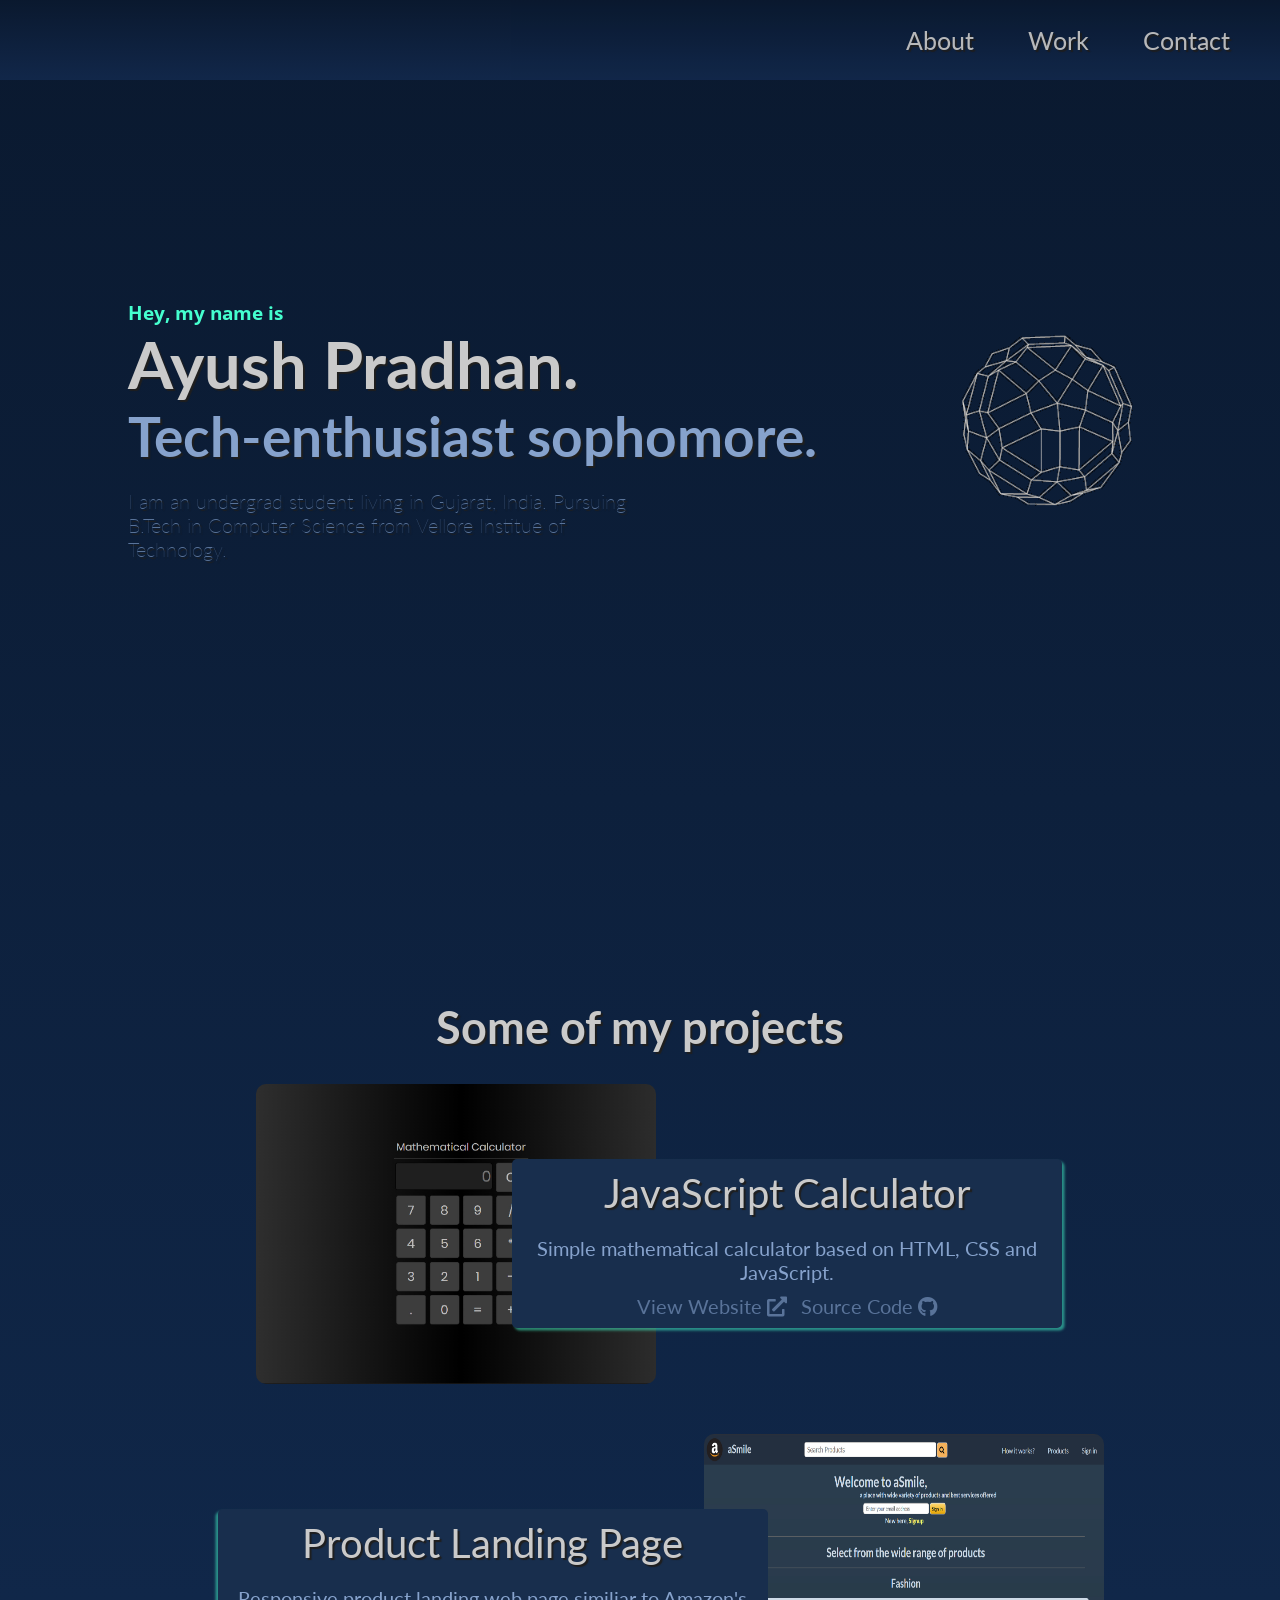
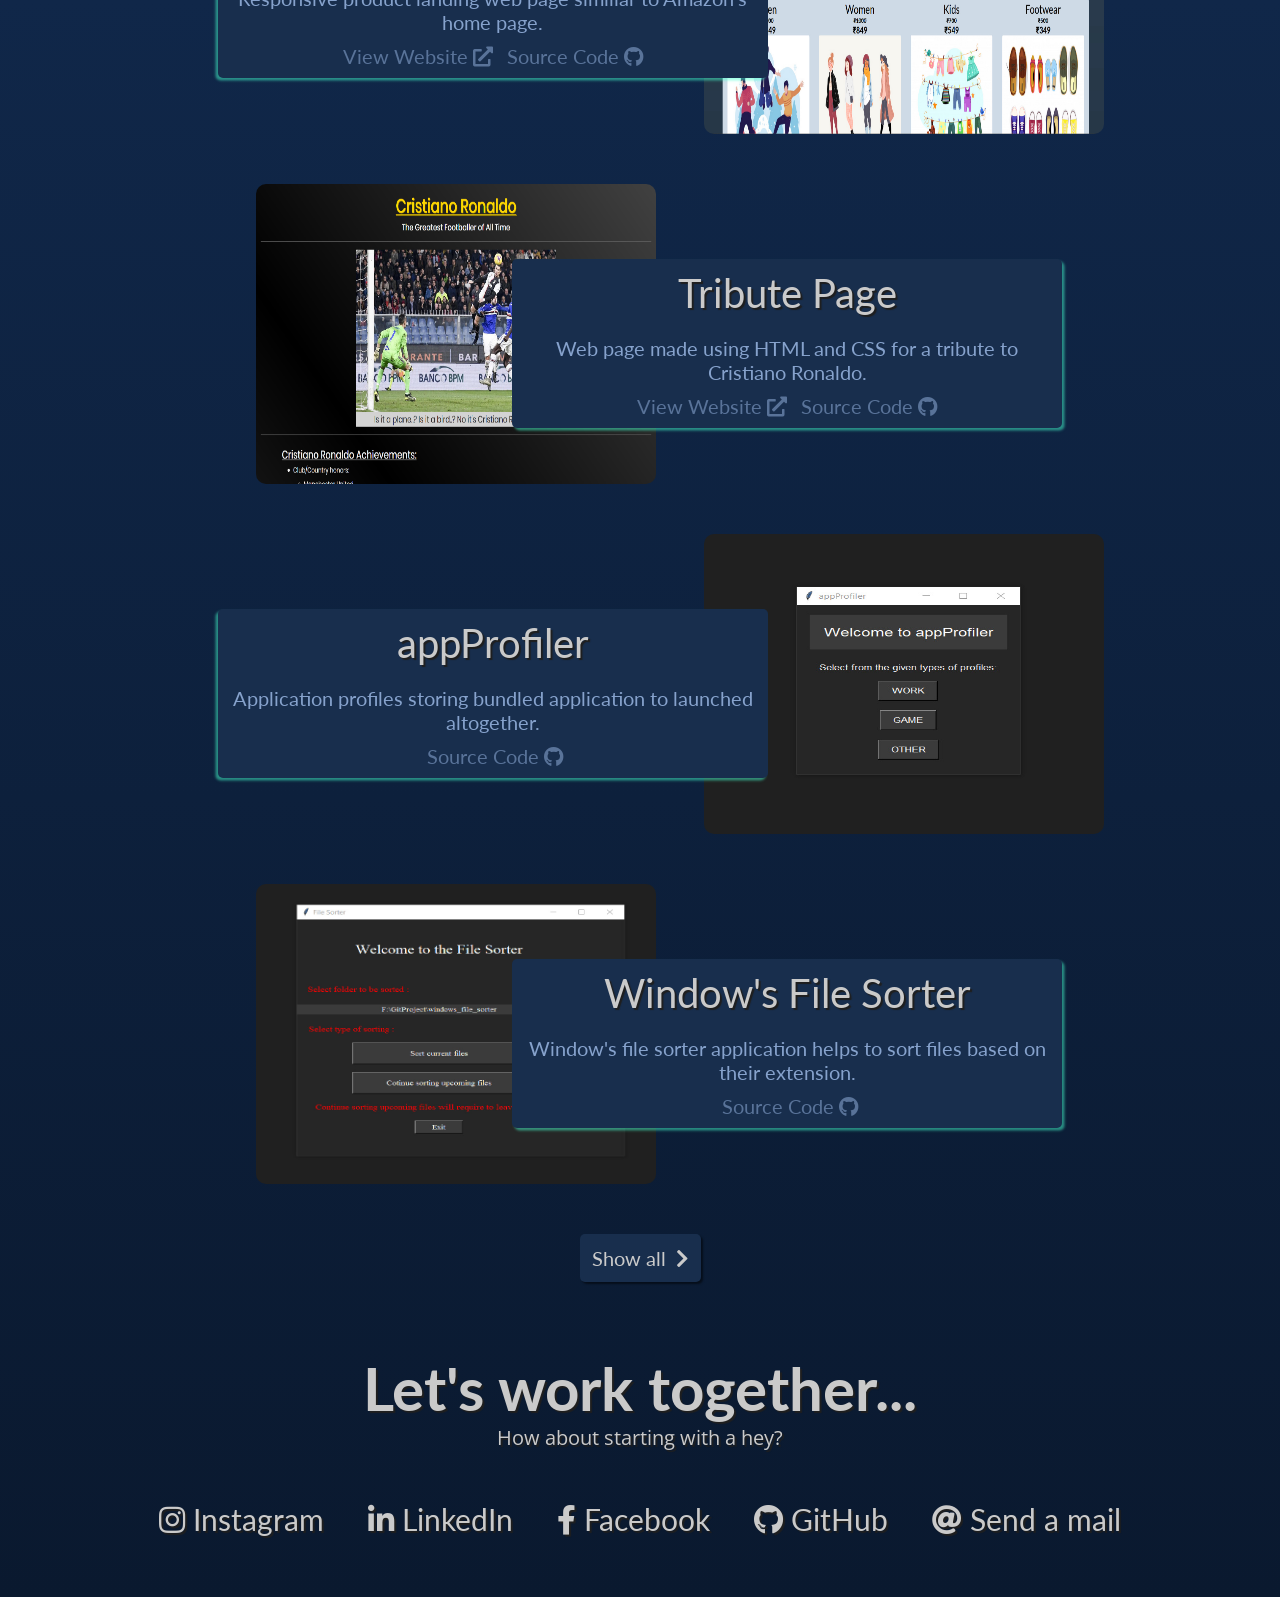
==== index.html @ ecd80c2b "portfolio" ====
<html>
    <head>
        <title>Ayush Pradhan</title>
        <link rel="stylesheet" type="text/css" href="style.css">
        <link rel="stylesheet" href="https://use.fontawesome.com/releases/v5.8.2/css/all.css"/>
        <meta name="viewport" content="width=device-width, maximum-scale=1.0" />
    </head>
    <body>
        <nav id="navbar">
            <ul class="nav-list">
                <li class="navli">
                    <a class="nava" href="#welcome-section">About</a>
                    <a class="nava" href="#projects">Work</a>
                    <a class="nava" href="#contacts">Contact</a>
                </li>
            </ul>
        </nav>

        <sectiom id="welcome-section">
            <div>
                <img src="images/3Dfigure.gif" alt="3D figure" class="gif">
            </div>
            <h3 class="hey">Hey, my name is</h3>
            <h1 class="name">Ayush Pradhan.</h1>
            <h1 class="hobby">Tech-enthusiast sophomore.</h1>
            <p class="work">I am an undergrad student living in Gujarat, India. Pursuing B.Tech in Computer Science from Vellore Institue of Technology.</p>
        </sectiom>

        <section id="projects">
            <h2 class="projectheader">Some of my projects</h2>
            <div>

                <div>
                    <img class="project-image1" id="project-image" src="images/calculator.jpg" alt="JavaScript Calculator"/>
                    <div class="project-desc1" id="project-desc">
                        <p id="project-title">JavaScript Calculator</p>
                        <br>
                        <p id="project-text">Simple mathematical calculator based on HTML, CSS and JavaScript.</p>
                        <a href="Calculator/index.html" id="website" target="_blank">
                            View Website <i class="fas fa-external-link-alt"></i></a>
                        <a href="https://github.com/git-ayush-pradhan/calculator" id="source" target="_blank">
                            Source Code <i class="fab fa-github"></i></a>
                    </div>
                </div>

                <div>
                    <img class="project-image2" id="project-image" src="images/product-landing.jpg" alt="Product Landing Page"/>
                    <div class="project-desc2" id="project-desc">
                        <p id="project-title">Product Landing Page</p>
                        <br>
                        <p id="project-text">Responsive product landing web page similiar to Amazon's home page.</p>
                        <a href="Product-Landing/product.html" id="website" target="_blank">
                            View Website <i class="fas fa-external-link-alt"></i></a>
                        <a href="https://github.com/git-ayush-pradhan/Product-Landing-Web-Page" id="source" target="_blank">
                            Source Code <i class="fab fa-github"></i></a>
                    </div>
                </div>

                <div>
                    <img class="project-image3" id="project-image" src="images/tribute-page.jpg" alt="Tribute Page"/>
                    <div class="project-desc3" id="project-desc">
                        <p id="project-title">Tribute Page</p>
                        <br>
                        <p id="project-text">Web page made using HTML and CSS for a tribute to Cristiano Ronaldo.</p>
                        <a href="Tribute/tribute.html" id="website" target="_blank">
                            View Website <i class="fas fa-external-link-alt"></i></a>
                        <a href="https://github.com/git-ayush-pradhan/Tribute-Web-Page/" id="source" target="_blank">
                            Source Code <i class="fab fa-github"></i></a>
                    </div>
                </div>

                <div>
                    <img class="project-image4" id="project-image" src="images/appProfiler.jpg" alt="Application Profile Launcher"/>
                    <div class="project-desc4" id="project-desc">
                        <p id="project-title">appProfiler</p>
                        <br>
                        <p id="project-text">Application profiles storing bundled application to launched altogether.</p> 
                        <a href="https://github.com/git-ayush-pradhan/appProfiler" id="source" target="_blank">
                            Source Code <i class="fab fa-github"></i></a>
                    </div>
                </div>

                <div>
                    <img class="project-image5" id="project-image" src="images/fileSorter.jpg" alt="Windows File Sorter"/>
                    <div class="project-desc5" id="project-desc">
                        <p id="project-title">Window's File Sorter</p>
                        <br>
                        <p id="project-text">Window's file sorter application helps to sort files based on their extension.</p>
                        <a href="https://github.com/git-ayush-pradhan/windows_file_sorter" id="source" target="_blank">
                            Source Code <i class="fab fa-github"></i></a>
                    </div>
                </div>

            </div>

            <a
            href="https://github.com/git-ayush-pradhan/"
            id="show-all"
            class="btn btn-show-all"
            target="_blank">Show all<i class="fas fa-chevron-right"></i></a>
        
        </section>

        <section id="contacts">
            <div class="contact-section-header">
                <h2>Let's work together...</h2>
                <p class="paracontact">How about starting with a hey?</p>
            </div>
            <div class="contact-links">
                <a
                    id="profile-link"
                    href="https://www.instagram.com/_ayush.pradhan_/"
                    target="_blank"
                    class="contact-details">
                    <i class="fab fa-instagram"></i> Instagram</a>

                <a
                    href="https://www.linkedin.com/in/ayush-pradhan-a8bb46195/"
                    target="_blank"
                    class="contact-details">
                    <i class="fab fa-linkedin-in"></i> LinkedIn</a>

                 <a
                    id="profile-link"
                    href="https://www.facebook.com/people/Ayush-Pradhan/100005376224607"
                    target="_blank"
                    class="contact-details">
                    <i class="fab fa-facebook-f"></i> Facebook</a>

                <a
                    id="profile-link"
                    href="https://github.com/git-ayush-pradhan"
                    target="_blank"
                    class="contact-details">
                    <i class="fab fa-github"></i> GitHub</a>

                <a href="mailto:ap.ayush.pradhn@gmail.com" class="contact-details"><i class="fas fa-at"></i> Send a mail</a>
              </div>
        </section>
    </body>
</html>
---- style.css ----
@import url('https://fonts.googleapis.com/css2?family=Lato&display=swap');
@import url('https://fonts.googleapis.com/css2?family=Open+Sans:wght@300&display=swap');
* {
    padding: 0;
    margin: 0;
    font-family: 'Lato', sans-serif;
    scroll-behavior: smooth;
}

body{
    background: linear-gradient(0deg, #0A192F, rgb(16, 39, 73), #0A192F);
}

#navbar{ 
    width: 100%;
    height: 80px;
    position: fixed;
    background: linear-gradient(0deg,rgb(18, 41, 77),#0A192F);
    opacity: 0.9;
    z-index: 2;
}

.navli{
    float: right;
    padding-top: 25px;
    list-style-type: none;
}

.nava{
    text-decoration: none;
    padding-right: 50px;
    font-size: 25px;
    color: rgb(202, 202, 202);
    text-shadow: 1.5px 1.5px 1px #1f1f1f;
}

.nava:hover{
    color: #45FFCF;
}

@media all and (max-width: 850px){
    body{
        width: 850px;
    }

    .navli{
        float: none;
        text-align: center;
    }

    .nava{
        font-size: 30px;
        padding-left: 20px;
        padding-right: 20px;
    }
}

#welcome-section{
    display: flex;
    flex-direction: column;
    width: 100%;
    height: 100vh;
    text-align: left;
}

.gif{
    position: relative;
    height: 300;
    width: 300;
    top: 90%;
    left: 70%;
    z-index: 0;
}

.hey{
    color:#45FFCF;
    font-family: 'Open Sans', sans-serif;
    margin-left: 10%;
    z-index: 1;
}

.name{
    font-size: 65px;
    margin-left: 10%;
    color: rgb(202, 202, 202);
    text-shadow: 2px 2px 1px #1f1f1f;
    z-index: 1;
}

.hobby{
    font-size: 55px;
    margin-left: 10%;
    margin-bottom: 20px;
    color: rgb(134, 162, 204);
    text-shadow: 2px 2px 1px #1f1f1f;
    z-index: 1;
}

.work{
    font-weight: 100;
    color: rgb(89, 115, 153);
    margin-left: 10%;
    margin-right: 50%;
    font-size: 20px;
    text-shadow: 1.5px 1.5px 1px #1f1f1f;
    z-index: 1;
}

#welcome-section:hover{
    cursor: default;
}

@media all and (max-width:850px){
    #welcome-section{
        text-align: center;
        height: 90vh;
    }

    .hey{
        font-size: 30px;
        margin-top: -17%;
        margin-left: 0;
        z-index: 1;
    }

    .name{
        font-size: 70px;
        margin-left: 0;
        z-index: 1;
    }

    .hobby{
        font-size: 60px;
        margin-left: 0;
        z-index: 1;
    }

    .work{
        font-size: 32px;
        margin-left: 10%;
        margin-right: 10%;
        z-index: 1;
    }

    .gif{
        top: 68%;
        left: 0%;
        opacity: 0.5;
        z-index: 0;
    }
}

#projects{
    display: flex;
    flex-direction: column;
    width: 100%;
}

.projectheader{
    text-align: center;
    font-size: 45px;
    color:rgb(202, 202, 202);
    padding: 100px 0 5px 0;
    margin: auto;
    margin-bottom: 25px;
    text-shadow: 2px 2px 1px #1f1f1f;
}

#project-image{
    width:400px;
    height:300px;
    border-radius: 10px;
}

#project-image:hover{
    z-index: 1;
    box-shadow: 0px 0px 5px 5px rgba(69, 255, 208, 0.5);
}

#project-desc{
    text-align: center;
    border-radius: 5px;
    padding: 10px;
    background-color: rgb(24, 46, 77);
    color: rgb(202, 202, 202);
}

#project-title{
    font-size: 40px;
    text-shadow: 2px 2px 1px #1f1f1f;
    color: rgb(202, 202, 202);
}

#project-text{
    font-size: 20px;
    padding-bottom: 10px;
    color: rgb(134, 162, 204);
}

#website{
    text-decoration: none;
    color: rgb(89, 115, 153);
    font-size: 20px;
    padding-right: 5px;
}

#website:hover{
    color:#45FFCF;
}

#source{
    text-decoration: none;
    color: rgb(89, 115, 153);
    font-size: 20px;
    padding-left: 5px;
}

#source:hover{
    color:#45FFCF;
}

.project-image1{
    position: absolute;
    margin-left: 20%;
    margin-right: 55%;
}

.project-desc1{
    position: absolute;
    margin-left: 40%;
    margin-right: 17%;
    margin-top: 75px;
    box-shadow: 2.5px 2.5px 2.5px rgba(69, 255, 208, 0.5);
}

.project-image2{
    position: absolute;
    margin-left: 55%;
    margin-right: 20%;
    margin-top: 350px;
}

.project-desc2{
    position: absolute;
    margin-top: 425px;
    margin-left: 17%;
    margin-right: 40%;
    box-shadow: -2.5px 2.5px 2.5px rgba(69, 255, 208, 0.5);
}

.project-image3{
    position: absolute;
    margin-left: 20%;
    margin-right: 55%;
    margin-top: 700px;
}

.project-desc3{
    position: absolute;
    margin-left: 40%;
    margin-right: 17%;
    margin-top: 775px;
    box-shadow: 2.5px 2.5px 2.5px rgba(69, 255, 208, 0.5);
}

.project-image4{
    position: absolute;
    margin-left: 55%;
    margin-right: 20%;
    margin-top: 1050px;
}

.project-desc4{
    position: absolute;
    margin-top: 1125px;
    margin-left: 17%;
    margin-right: 40%;
    box-shadow: -2.5px 2.5px 2.5px rgba(69, 255, 208, 0.5);
}

.project-image5{
    position: absolute;
    margin-left: 20%;
    margin-right: 55%;
    margin-top: 1400px;
}

.project-desc5{
    position: absolute;
    margin-left: 40%;
    margin-right: 17%;
    margin-top: 1475px;
    box-shadow: 2.5px 2.5px 2.5px rgba(69, 255, 208, 0.5);
}

#show-all{
    color:rgb(202, 202, 202);
    font-size: 20px;
    text-decoration: none;
    padding: 12px;
    margin: auto;
    margin-top: 1750px;
    margin-bottom: 40px;
    box-shadow: 2px 2px 2px rgba(0, 0, 0, 0.5);
    border-radius: 5px;
    background-color: rgb(24, 46, 77);
    transition: background 0.3s ease-out;
}

#show-all:hover{
    color: #45FFCF;
    box-shadow: 2px 2px 2px rgba(69, 255, 208, 0.5);
}

#show-all:hover > i {
    transform: translateX(2px);
}
  
#show-all > i {
    margin-left: 10px;
    transform: translateX(0);
    transition: transform 0.3s ease-out;
}

@media all and (max-width:850px){
    .projectheader{
        font-size: 50px;
    }

    #project-text{
        font-size: 27px;
    }

    #website{
        font-size: 27px;
    }

    #source{
        font-size: 27px;
    }

    .project-tile{
        width:375px;
        height:275px;
        padding: 15px 15px;
    }

    #project-image{
        width: 400px;
        height: 300px;
        border-radius: 5px;
    }

    #project-desc{
        width: 450px;
    }

    .project-image1{
        margin-left: 20px;
    }

    .project-desc1{
        margin-left: 350px;
        margin-top: 50px;
    }

    .project-image2{
        margin-left: 420px;
    }

    .project-desc2{
        margin-left: 20px;
        margin-top: 400px;
    }

    .project-image3{
        margin-left: 20px;
    }

    .project-desc3{
        margin-left: 350px;
        margin-top: 750px;
    }

    .project-image4{
        margin-left: 420px;
    }

    .project-desc4{
        margin-left: 20px;
        margin-top: 1100px;
    }

    .project-image5{
        margin-left: 20px;
    }

    .project-desc5{
        margin-left: 350px;
        margin-top: 1450px;
    }

    #show-all{
        margin-top: 1750px;
    }
}

#contacts{
    display: flex;
    flex-direction: column;
    align-items: center;
    width: 100%;
    color:rgb(202, 202, 202);
}

.contact-section-header{
    padding: 30px;
    text-align: center;
    font-size: 40px;
    text-shadow: 2px 2px 1px #1f1f1f;
}

.paracontact{
    font-size: 20px;
    font-family: 'Open Sans', sans-serif;
    text-shadow: 1.5px 1.5px 1px #1f1f1f;
}

.contact-section-header:hover{
    cursor: default;
}

.contact-links{
    display:block;
    text-align: center;
    margin-bottom: 40px;
}

.contact-details{
    display:inline-block;
    padding: 20px;
    font-size: 30px;
    text-decoration: none;
    color:rgb(202, 202, 202);
    text-shadow: 2px 2px 1px #1f1f1f;
    transition: transform 0.3s ease-out;
}

.contact-details:hover {
    transform: translateY(8px);
    color: #45FFCF;
    text-shadow: 1px 1px 1px rgb(44, 160, 131);
}

@media all and (max-width:850px){
    .paracontact{
        font-size: 25px;
    }
}
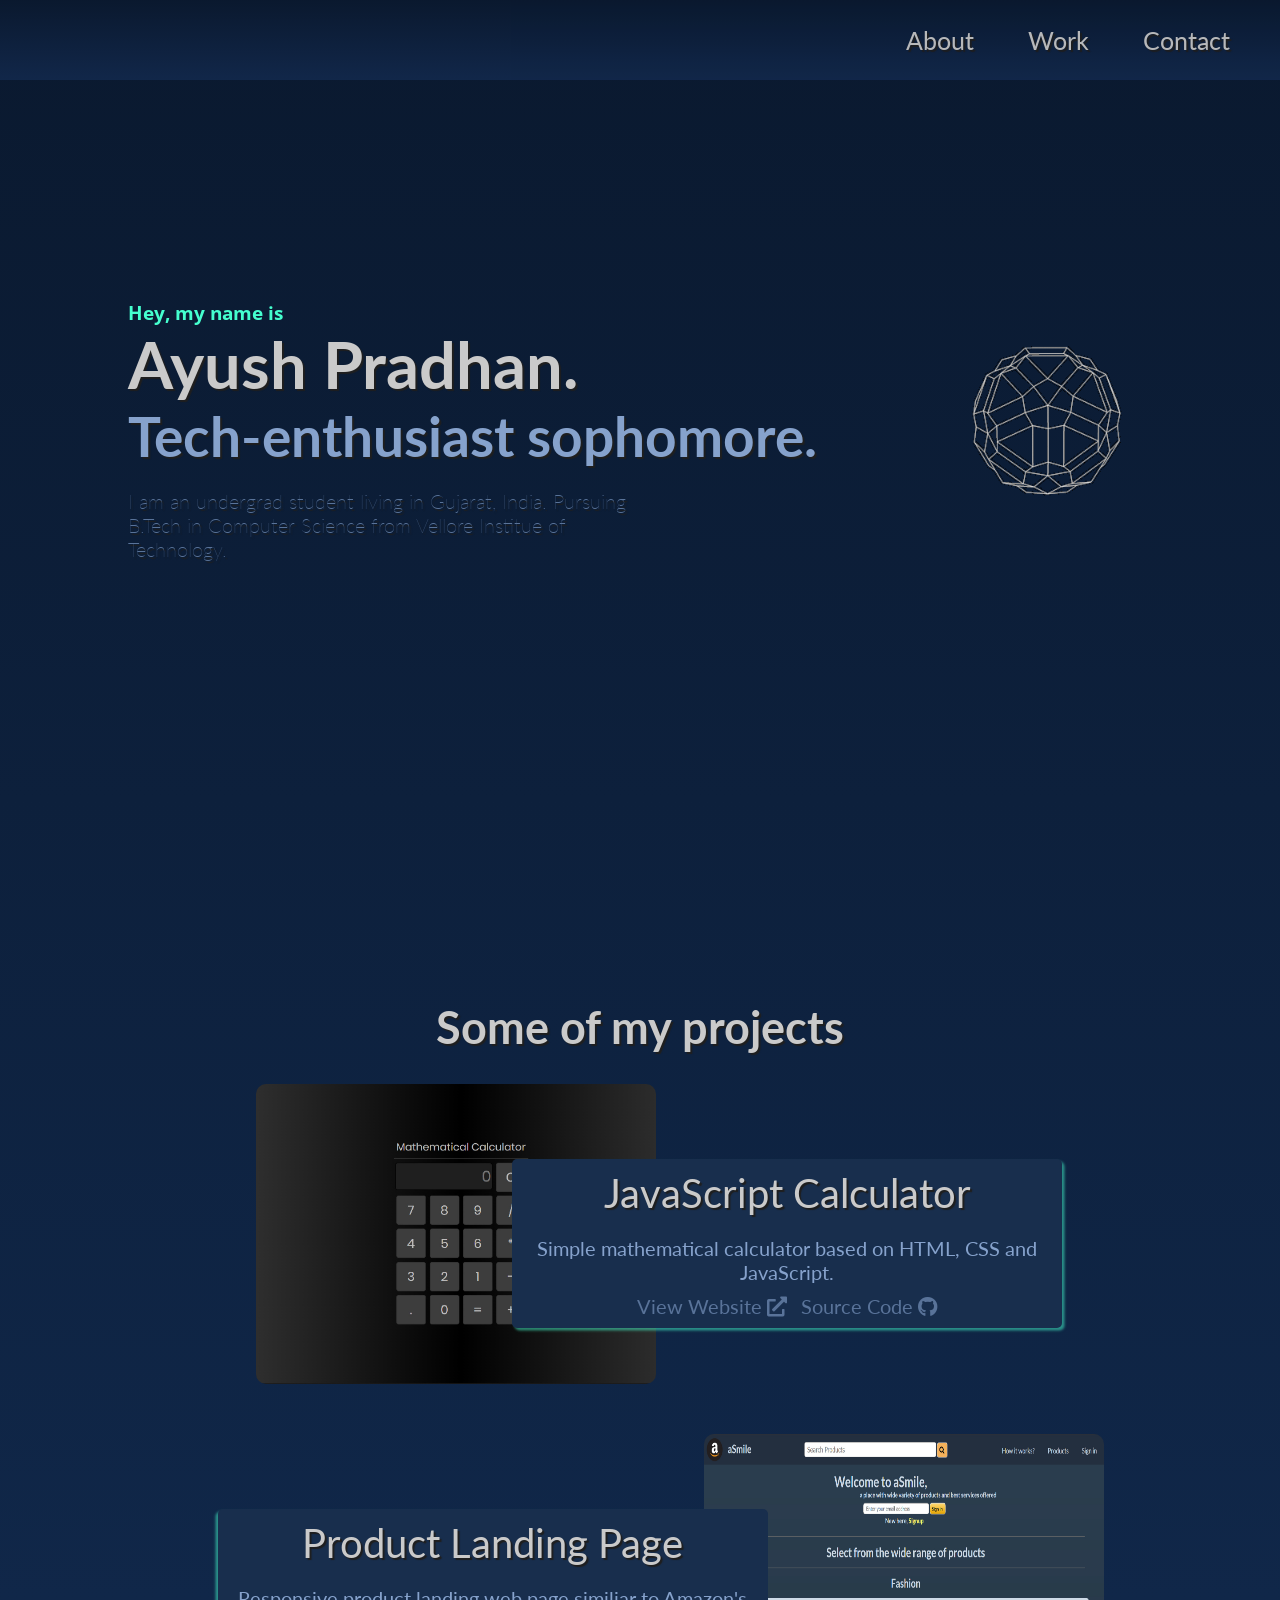
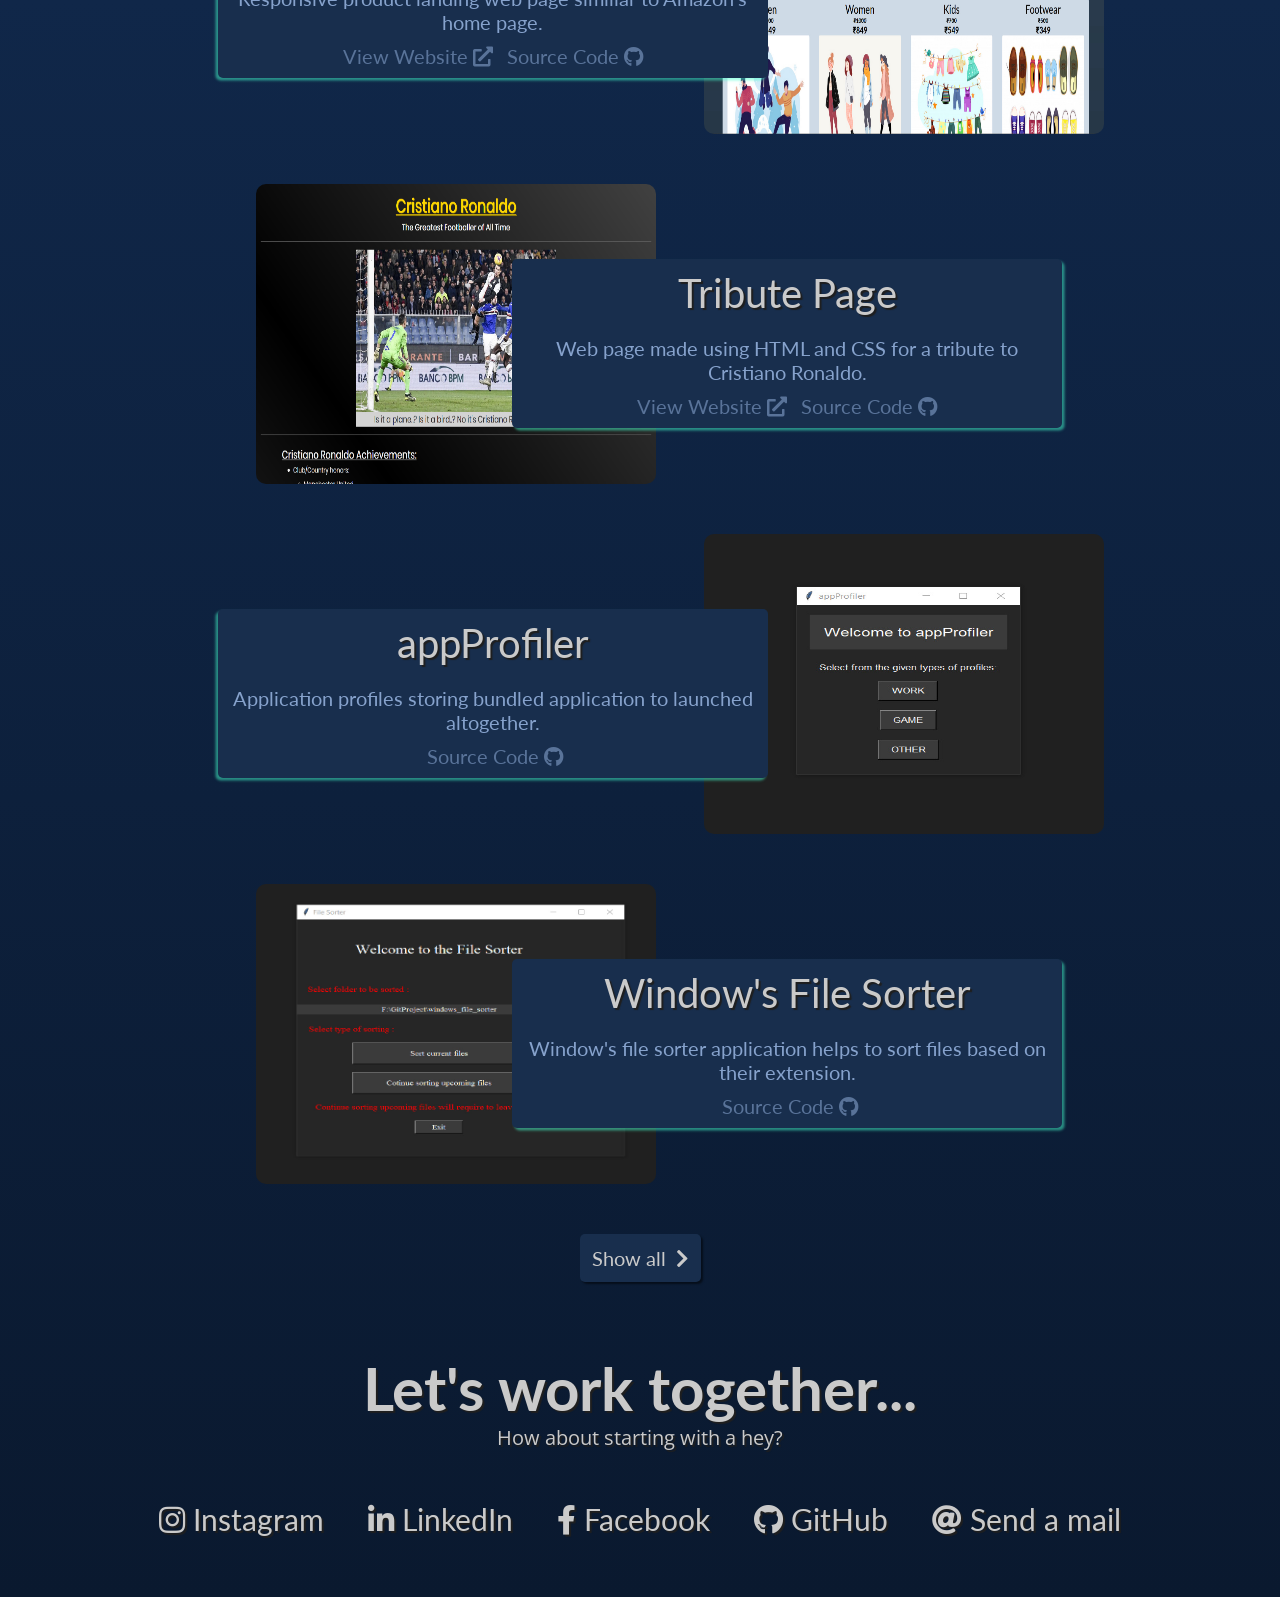
==== commit 4e5cd223: "portfolio" ====
--- a/index.html
+++ b/index.html
@@ -1,6 +1,7 @@
 <html>
     <head>
         <title>Ayush Pradhan</title>
+        <link rel="shortcut icon" href="images/logo.ico" />
         <link rel="stylesheet" type="text/css" href="style.css">
         <link rel="stylesheet" href="https://use.fontawesome.com/releases/v5.8.2/css/all.css"/>
         <meta name="viewport" content="width=device-width, maximum-scale=1.0" />
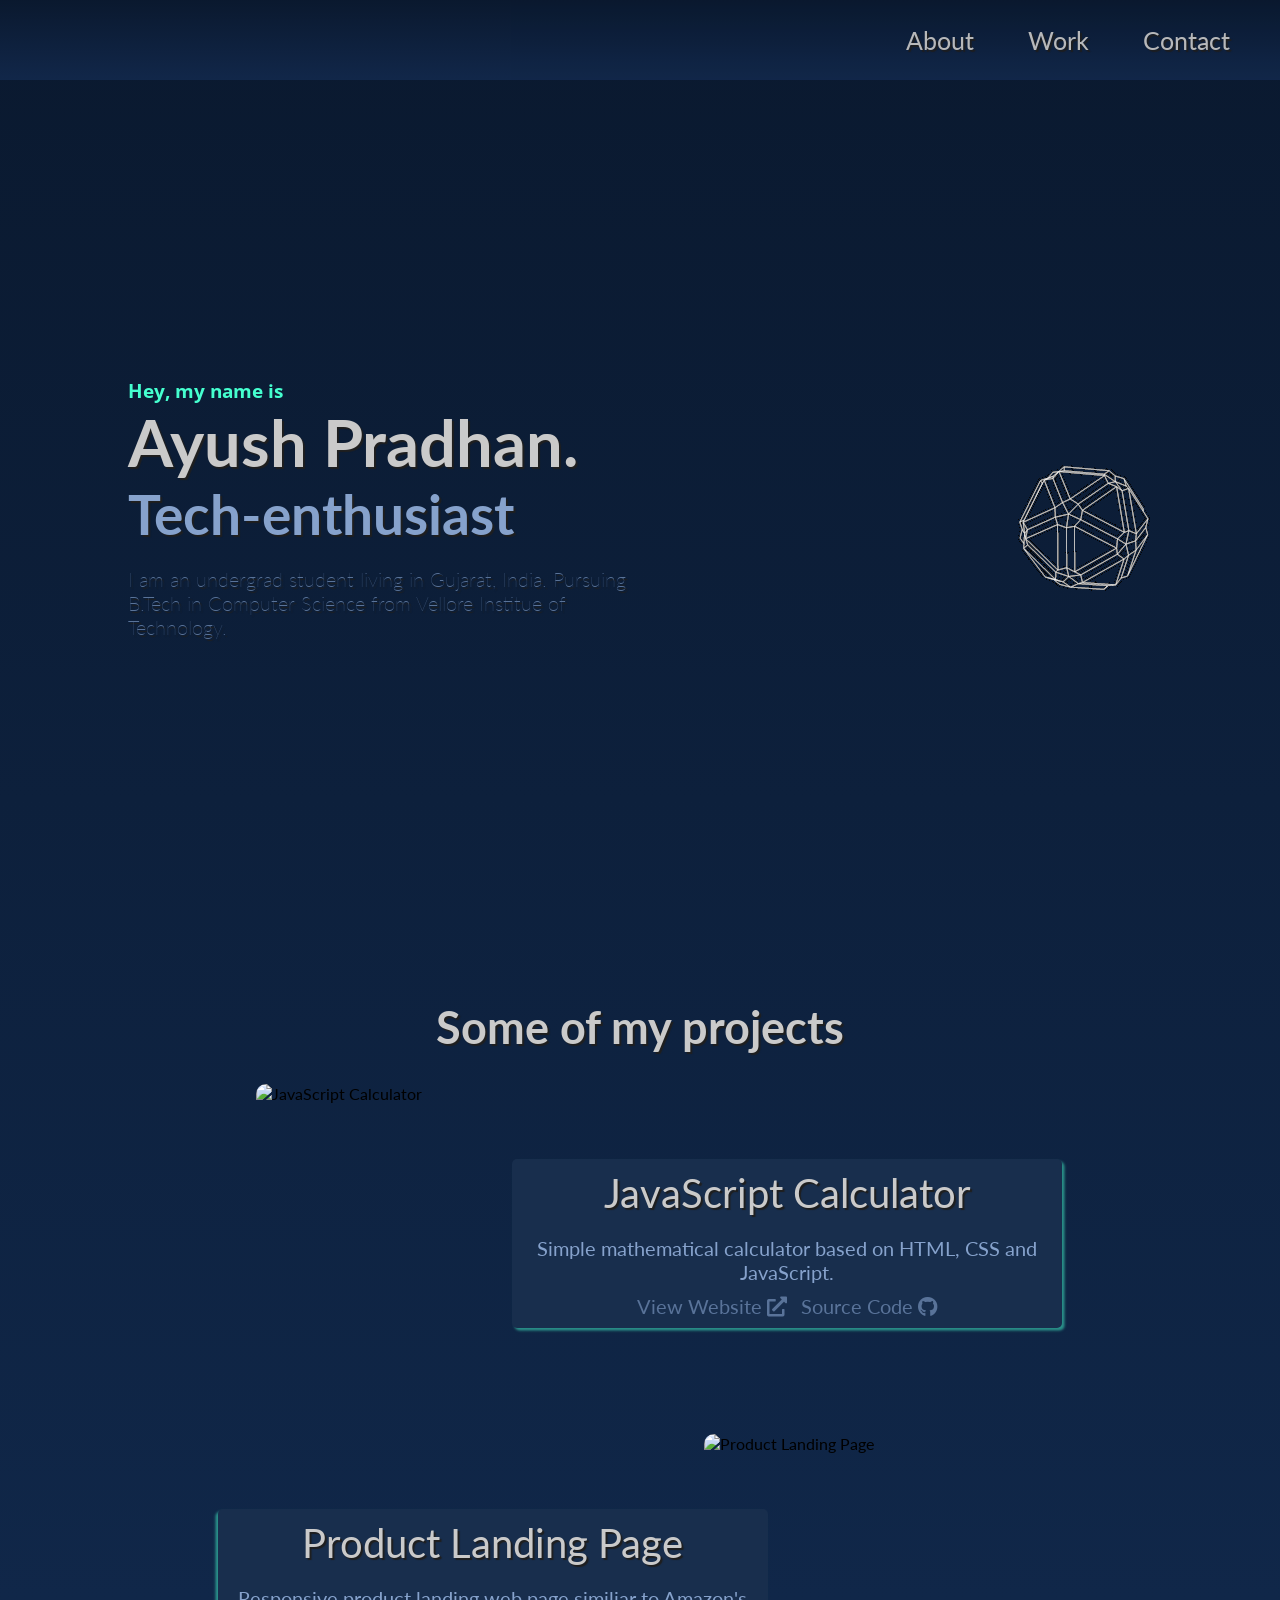
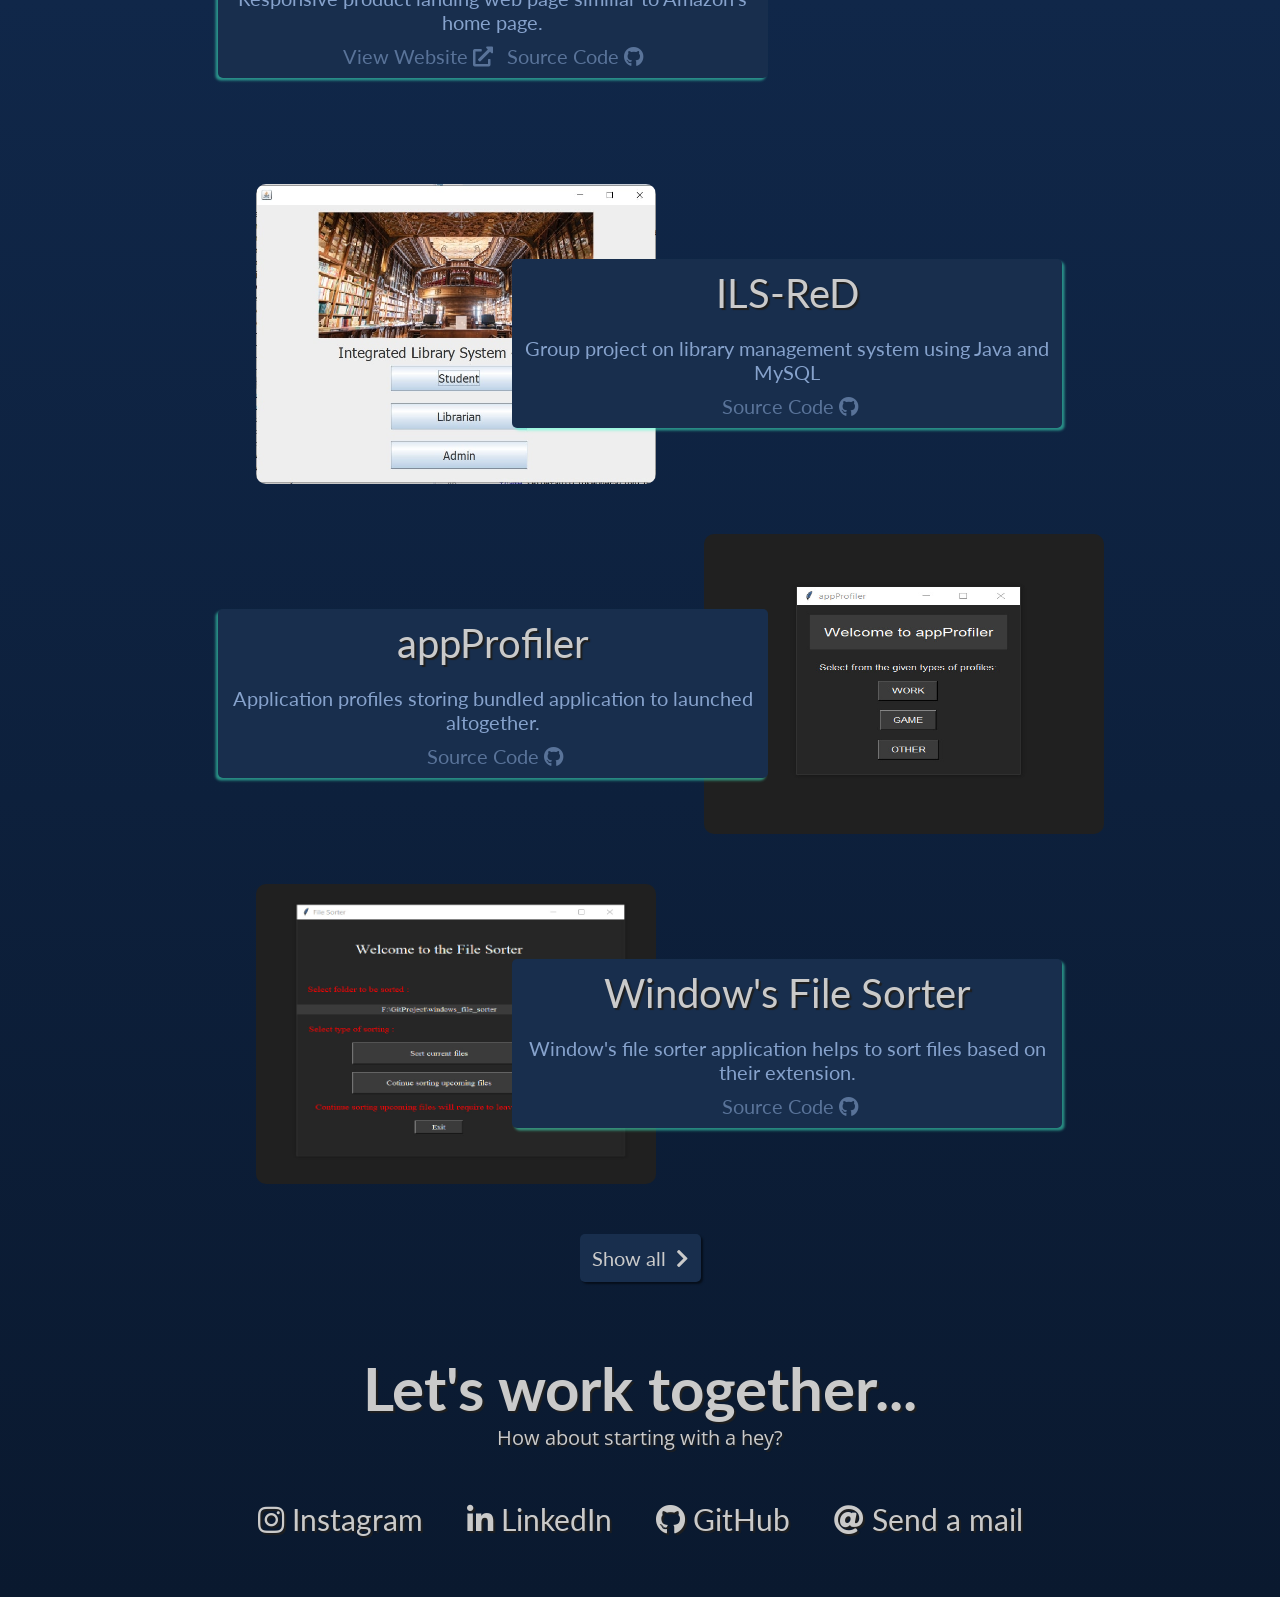
==== commit 21061993: "Portfolio" ====
--- a/index.html
+++ b/index.html
@@ -1,7 +1,7 @@
-<html>
+<!DOCTYPE html>
+<html lang="en">
     <head>
-        <title>Ayush Pradhan</title>
-        <link rel="shortcut icon" href="images/logo.ico" />
+        <title>Ayush Pradhan - Student</title>
         <link rel="stylesheet" type="text/css" href="style.css">
         <link rel="stylesheet" href="https://use.fontawesome.com/releases/v5.8.2/css/all.css"/>
         <meta name="viewport" content="width=device-width, maximum-scale=1.0" />
@@ -23,7 +23,7 @@
             </div>
             <h3 class="hey">Hey, my name is</h3>
             <h1 class="name">Ayush Pradhan.</h1>
-            <h1 class="hobby">Tech-enthusiast sophomore.</h1>
+            <h1 class="hobby">Tech-enthusiast</h1>
             <p class="work">I am an undergrad student living in Gujarat, India. Pursuing B.Tech in Computer Science from Vellore Institue of Technology.</p>
         </sectiom>
 
@@ -32,40 +32,45 @@
             <div>
 
                 <div>
-                    <img class="project-image1" id="project-image" src="images/calculator.jpg" alt="JavaScript Calculator"/>
+                    <img class="project-image1" id="project-image" 
+                        src="https://github.com/AyushPradhan9/calculator/blob/master/Screenshot/calculator.jpg?raw=true" 
+                        alt="JavaScript Calculator"/>
                     <div class="project-desc1" id="project-desc">
                         <p id="project-title">JavaScript Calculator</p>
                         <br>
                         <p id="project-text">Simple mathematical calculator based on HTML, CSS and JavaScript.</p>
-                        <a href="Calculator/index.html" id="website" target="_blank">
+                        <a href="https://ayushpradhan9.github.io/calculator/" 
+                            id="website" target="_blank">
                             View Website <i class="fas fa-external-link-alt"></i></a>
-                        <a href="https://github.com/git-ayush-pradhan/calculator" id="source" target="_blank">
+                        <a href="https://github.com/AyushPradhan9/calculator" id="source" target="_blank">
                             Source Code <i class="fab fa-github"></i></a>
                     </div>
                 </div>
 
                 <div>
-                    <img class="project-image2" id="project-image" src="images/product-landing.jpg" alt="Product Landing Page"/>
+                    <img class="project-image2" id="project-image" 
+                        src="https://raw.githubusercontent.com/AyushPradhan9/Product-Landing-Web-Page/master/img/screenshots/Product-landing1.jpg" 
+                        alt="Product Landing Page"/>
                     <div class="project-desc2" id="project-desc">
                         <p id="project-title">Product Landing Page</p>
                         <br>
                         <p id="project-text">Responsive product landing web page similiar to Amazon's home page.</p>
-                        <a href="Product-Landing/product.html" id="website" target="_blank">
+                        <a href="https://ayushpradhan9.github.io/Product-Landing-Web-Page/" 
+                            id="website" target="_blank">
                             View Website <i class="fas fa-external-link-alt"></i></a>
-                        <a href="https://github.com/git-ayush-pradhan/Product-Landing-Web-Page" id="source" target="_blank">
+                        <a href="https://github.com/AyushPradhan9/Product-Landing-Web-Page" id="source" target="_blank">
                             Source Code <i class="fab fa-github"></i></a>
                     </div>
                 </div>
 
                 <div>
-                    <img class="project-image3" id="project-image" src="images/tribute-page.jpg" alt="Tribute Page"/>
+                    <img class="project-image3" id="project-image" src="images/ILS-ReD.jpg" alt="Tribute Page"/>
                     <div class="project-desc3" id="project-desc">
-                        <p id="project-title">Tribute Page</p>
+                        <p id="project-title">ILS-ReD</p>
                         <br>
-                        <p id="project-text">Web page made using HTML and CSS for a tribute to Cristiano Ronaldo.</p>
-                        <a href="Tribute/tribute.html" id="website" target="_blank">
-                            View Website <i class="fas fa-external-link-alt"></i></a>
-                        <a href="https://github.com/git-ayush-pradhan/Tribute-Web-Page/" id="source" target="_blank">
+                        <p id="project-text">Group project on library management system using Java and MySQL</p>
+                        <a href="https://github.com/AyushPradhan9/Integrated-Library-Management-System" 
+                            id="source" target="_blank">
                             Source Code <i class="fab fa-github"></i></a>
                     </div>
                 </div>
@@ -76,7 +81,7 @@
                         <p id="project-title">appProfiler</p>
                         <br>
                         <p id="project-text">Application profiles storing bundled application to launched altogether.</p> 
-                        <a href="https://github.com/git-ayush-pradhan/appProfiler" id="source" target="_blank">
+                        <a href="https://github.com/AyushPradhan9/appProfiler" id="source" target="_blank">
                             Source Code <i class="fab fa-github"></i></a>
                     </div>
                 </div>
@@ -87,7 +92,7 @@
                         <p id="project-title">Window's File Sorter</p>
                         <br>
                         <p id="project-text">Window's file sorter application helps to sort files based on their extension.</p>
-                        <a href="https://github.com/git-ayush-pradhan/windows_file_sorter" id="source" target="_blank">
+                        <a href="https://github.com/AyushPradhan9/winFileSorter" id="source" target="_blank">
                             Source Code <i class="fab fa-github"></i></a>
                     </div>
                 </div>
@@ -95,7 +100,7 @@
             </div>
 
             <a
-            href="https://github.com/git-ayush-pradhan/"
+            href="https://github.com/AyushPradhan9?tab=repositories"
             id="show-all"
             class="btn btn-show-all"
             target="_blank">Show all<i class="fas fa-chevron-right"></i></a>
@@ -116,26 +121,19 @@
                     <i class="fab fa-instagram"></i> Instagram</a>
 
                 <a
-                    href="https://www.linkedin.com/in/ayush-pradhan-a8bb46195/"
+                    href="https://www.linkedin.com/in/ayushpradhan/"
                     target="_blank"
                     class="contact-details">
                     <i class="fab fa-linkedin-in"></i> LinkedIn</a>
 
-                 <a
-                    id="profile-link"
-                    href="https://www.facebook.com/people/Ayush-Pradhan/100005376224607"
-                    target="_blank"
-                    class="contact-details">
-                    <i class="fab fa-facebook-f"></i> Facebook</a>
-
                 <a
                     id="profile-link"
-                    href="https://github.com/git-ayush-pradhan"
+                    href="https://github.com/AyushPradhan9"
                     target="_blank"
                     class="contact-details">
                     <i class="fab fa-github"></i> GitHub</a>
 
-                <a href="mailto:ap.ayush.pradhn@gmail.com" class="contact-details"><i class="fas fa-at"></i> Send a mail</a>
+                <a href="mailto:ayushpradhan0209@gmail.com" class="contact-details"><i class="fas fa-at"></i> Send a mail</a>
               </div>
         </section>
     </body>
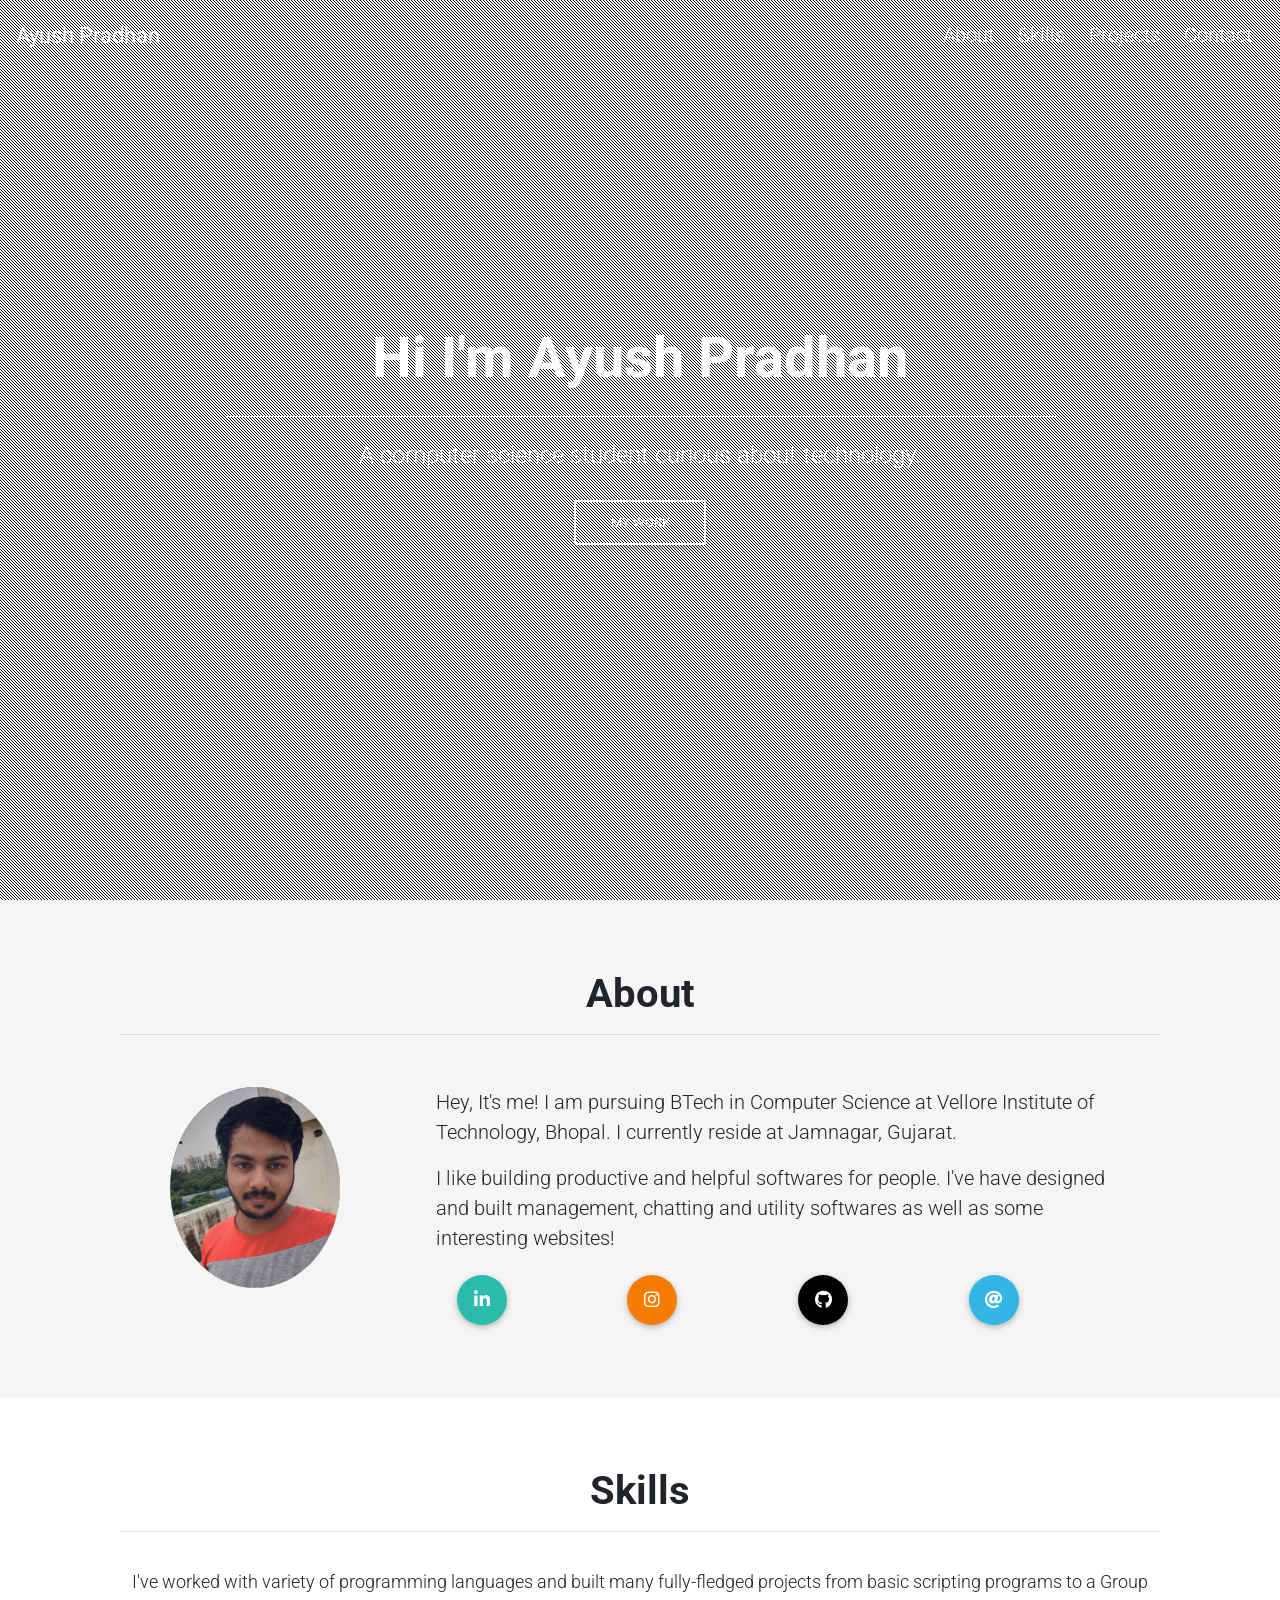
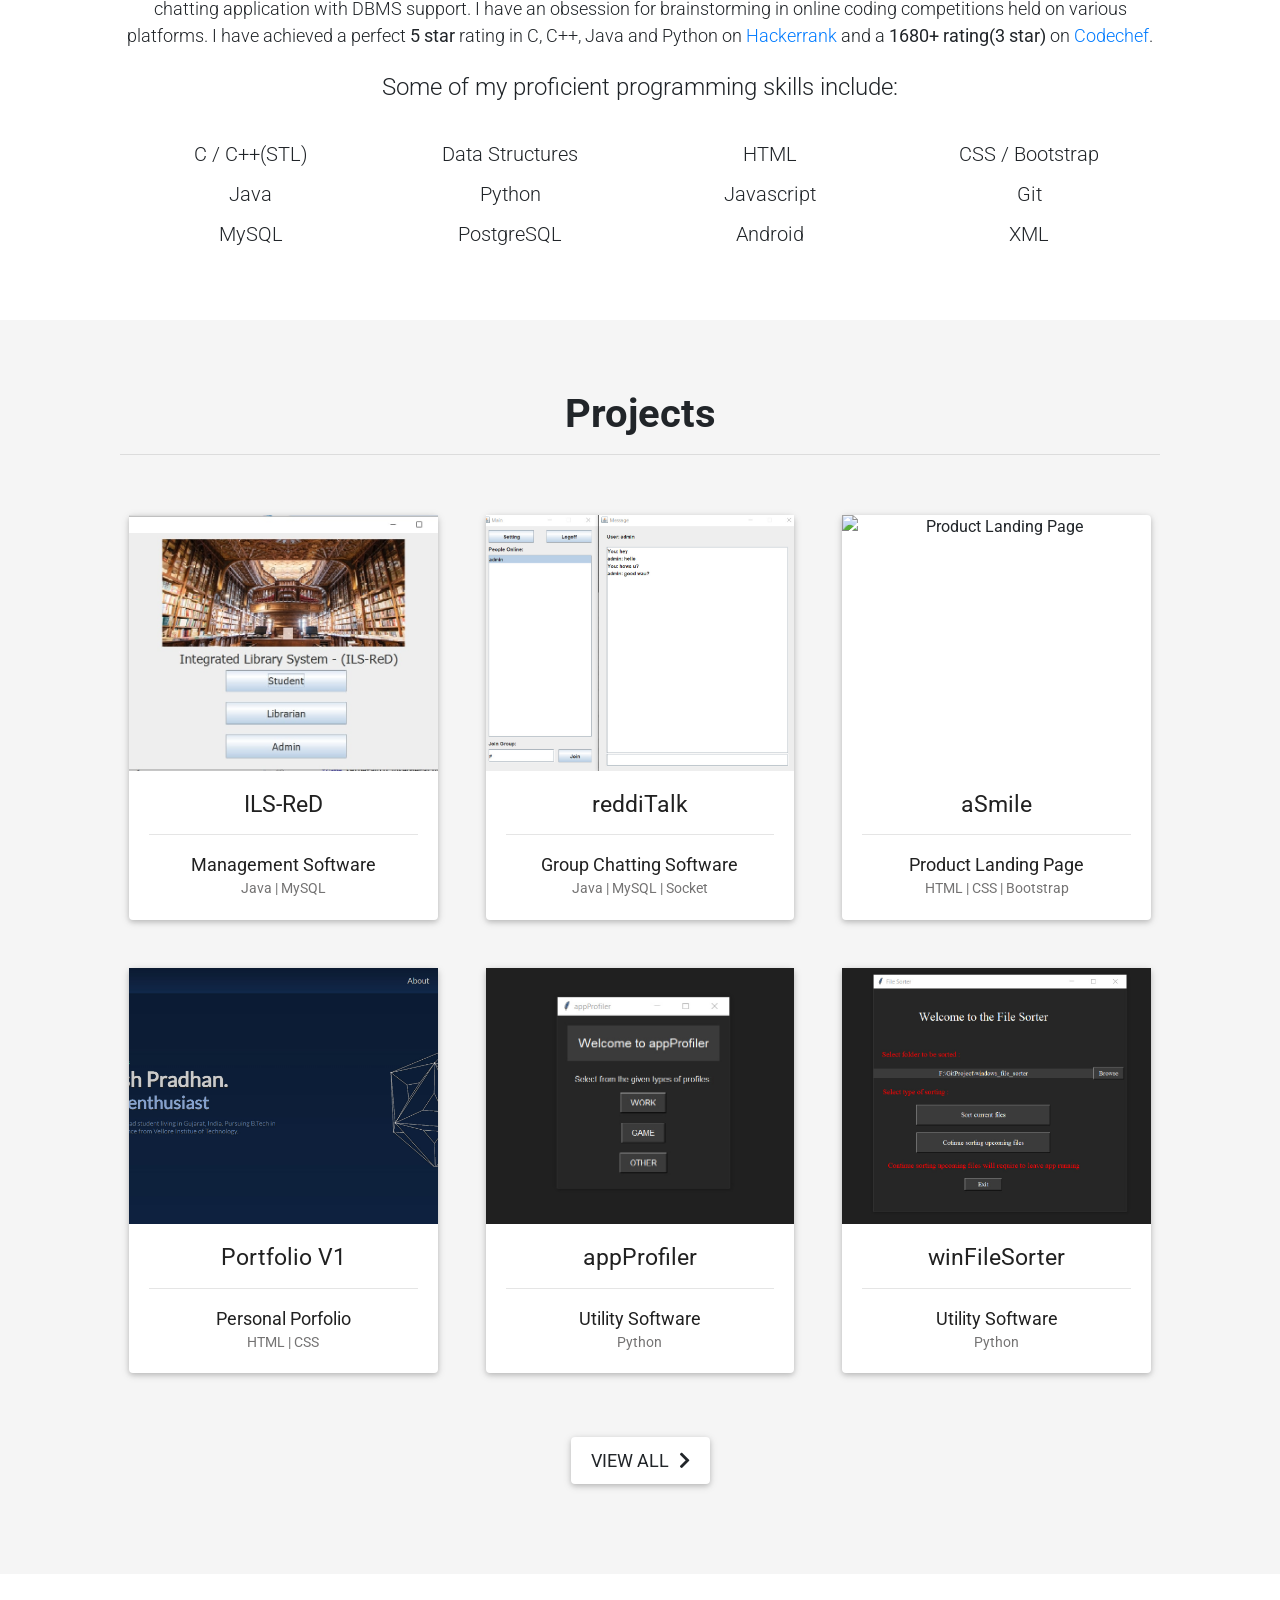
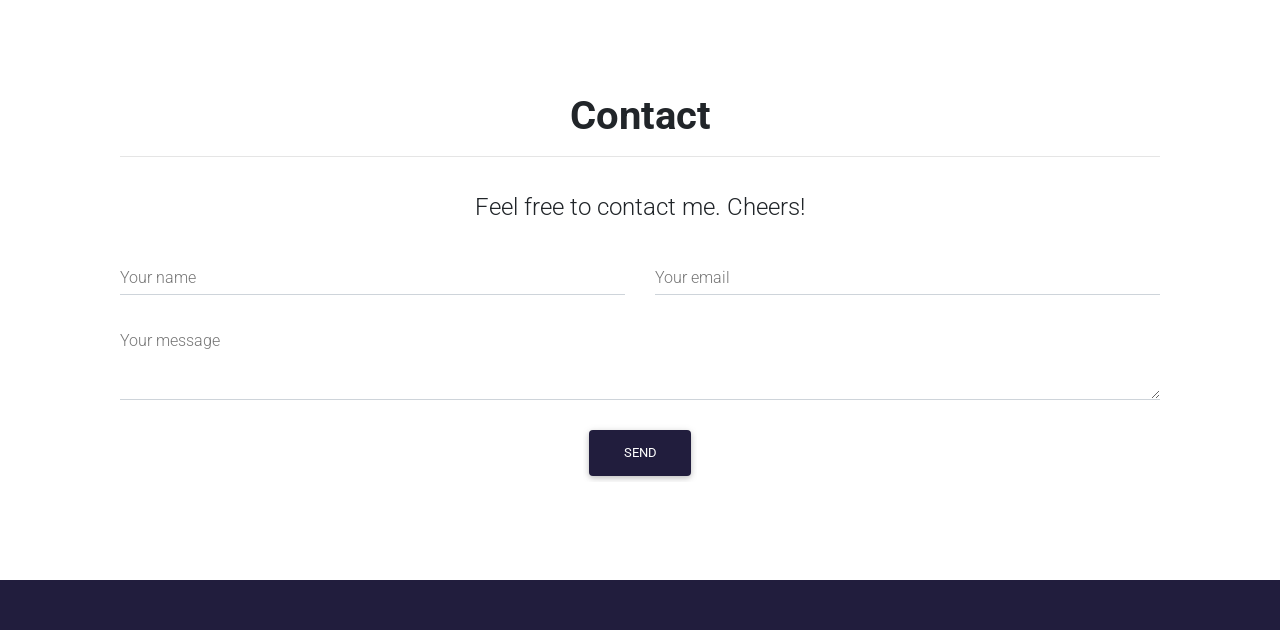
==== commit a49b5e02: "Portfolio" ====
--- a/index.html
+++ b/index.html
@@ -1,140 +1,807 @@
 <!DOCTYPE html>
 <html lang="en">
-    <head>
-        <title>Ayush Pradhan - Student</title>
-        <link rel="stylesheet" type="text/css" href="style.css">
-        <link rel="stylesheet" href="https://use.fontawesome.com/releases/v5.8.2/css/all.css"/>
-        <meta name="viewport" content="width=device-width, maximum-scale=1.0" />
-    </head>
-    <body>
-        <nav id="navbar">
-            <ul class="nav-list">
-                <li class="navli">
-                    <a class="nava" href="#welcome-section">About</a>
-                    <a class="nava" href="#projects">Work</a>
-                    <a class="nava" href="#contacts">Contact</a>
-                </li>
-            </ul>
+  <head>
+    <title>Ayush Pradhan - Student</title>
+
+    <meta charset="utf-8" />
+    <meta
+      name="viewport"
+      content="width=device-width, initial-scale=1, shrink-to-fit=no"
+    />
+    <link rel="stylesheet" href="https://use.fontawesome.com/releases/v5.11.2/css/all.css">
+    <link
+      rel="stylesheet"
+      href="https://fonts.googleapis.com/css?family=Roboto:300,400,500,700&display=swap"
+    />
+    <link rel="stylesheet" href="mdb/css/bootstrap.min.css">
+    <link rel="stylesheet" href="mdb/css/mdb.min.css" />
+    <link rel="stylesheet" href="mdb/css/addons/datatables.min.css" />
+    <link rel="stylesheet" href="mdb/css/style.css" />
+    <link rel="stylesheet" href="style.css" />
+    <!-- <script src="https://formspree.io/js/formbutton-v1.min.js" defer></script>
+    <script>
+      window.formbutton=window.formbutton||function(){(formbutton.q=formbutton.q||[]).push(arguments)};
+      formbutton("create", {action: "https://formspree.io/f/mgeppwnj"})
+    </script> -->
+  </head>
+
+  <body>
+    <script type="text/javascript" src="mdb/js/jquery.min.js"></script>
+    <script type="text/javascript" src="mdb/js/popper.min.js"></script>
+    <script type="text/javascript" src="mdb/js/bootstrap.min.js"></script>
+    <script type="text/javascript" src="mdb/js/mdb.min.js"></script>
+    <script src="mdb/js/addons/datatables.min.js"></script>
+
+    <header>
+            <nav class="navbar fixed-top navbar-expand-lg navbar-dark scrolling-navbar">
+              <a class="navbar-brand" href="#"><b>Ayush Pradhan</b></a>
+              <button class="navbar-toggler" type="button" data-toggle="collapse" data-target="#sections" aria-controls="sections" aria-expanded="false" aria-label="Toggle navigation">
+                  <span class="navbar-toggler-icon"></span>
+              </button>
+              <div class="collapse navbar-collapse" id="sections">
+                  <ul class="navbar-nav ml-auto">
+                    <li class="nav-item mr-1 ml-1">
+                      <a class="nav-link" href="#About">About</a>
+                  </li>
+                  <li class="nav-item mr-1 ml-1">
+                      <a class="nav-link" href="#Skills">Skills</a>
+                  </li>
+                  <li class="nav-item mr-1 ml-1">
+                      <a class="nav-link" href="#Projects">Projects</a>
+                  </li>
+                  <li class="nav-item mr-1 ml-1">
+                      <a class="nav-link" href="#Contact">Contact</a>
+                  </li>
+                  </ul>
+              </div>
+          </nav>
         </nav>
-
-        <sectiom id="welcome-section">
-            <div>
-                <img src="images/3Dfigure.gif" alt="3D figure" class="gif">
-            </div>
-            <h3 class="hey">Hey, my name is</h3>
-            <h1 class="name">Ayush Pradhan.</h1>
-            <h1 class="hobby">Tech-enthusiast</h1>
-            <p class="work">I am an undergrad student living in Gujarat, India. Pursuing B.Tech in Computer Science from Vellore Institue of Technology.</p>
-        </sectiom>
-
-        <section id="projects">
-            <h2 class="projectheader">Some of my projects</h2>
-            <div>
-
-                <div>
-                    <img class="project-image1" id="project-image" 
-                        src="https://github.com/AyushPradhan9/calculator/blob/master/Screenshot/calculator.jpg?raw=true" 
-                        alt="JavaScript Calculator"/>
-                    <div class="project-desc1" id="project-desc">
-                        <p id="project-title">JavaScript Calculator</p>
-                        <br>
-                        <p id="project-text">Simple mathematical calculator based on HTML, CSS and JavaScript.</p>
-                        <a href="https://ayushpradhan9.github.io/calculator/" 
-                            id="website" target="_blank">
-                            View Website <i class="fas fa-external-link-alt"></i></a>
-                        <a href="https://github.com/AyushPradhan9/calculator" id="source" target="_blank">
-                            Source Code <i class="fab fa-github"></i></a>
-                    </div>
-                </div>
-
-                <div>
-                    <img class="project-image2" id="project-image" 
-                        src="https://raw.githubusercontent.com/AyushPradhan9/Product-Landing-Web-Page/master/img/screenshots/Product-landing1.jpg" 
-                        alt="Product Landing Page"/>
-                    <div class="project-desc2" id="project-desc">
-                        <p id="project-title">Product Landing Page</p>
-                        <br>
-                        <p id="project-text">Responsive product landing web page similiar to Amazon's home page.</p>
-                        <a href="https://ayushpradhan9.github.io/Product-Landing-Web-Page/" 
-                            id="website" target="_blank">
-                            View Website <i class="fas fa-external-link-alt"></i></a>
-                        <a href="https://github.com/AyushPradhan9/Product-Landing-Web-Page" id="source" target="_blank">
-                            Source Code <i class="fab fa-github"></i></a>
-                    </div>
-                </div>
-
-                <div>
-                    <img class="project-image3" id="project-image" src="images/ILS-ReD.jpg" alt="Tribute Page"/>
-                    <div class="project-desc3" id="project-desc">
-                        <p id="project-title">ILS-ReD</p>
-                        <br>
-                        <p id="project-text">Group project on library management system using Java and MySQL</p>
-                        <a href="https://github.com/AyushPradhan9/Integrated-Library-Management-System" 
-                            id="source" target="_blank">
-                            Source Code <i class="fab fa-github"></i></a>
-                    </div>
-                </div>
-
-                <div>
-                    <img class="project-image4" id="project-image" src="images/appProfiler.jpg" alt="Application Profile Launcher"/>
-                    <div class="project-desc4" id="project-desc">
-                        <p id="project-title">appProfiler</p>
-                        <br>
-                        <p id="project-text">Application profiles storing bundled application to launched altogether.</p> 
-                        <a href="https://github.com/AyushPradhan9/appProfiler" id="source" target="_blank">
-                            Source Code <i class="fab fa-github"></i></a>
-                    </div>
-                </div>
-
-                <div>
-                    <img class="project-image5" id="project-image" src="images/fileSorter.jpg" alt="Windows File Sorter"/>
-                    <div class="project-desc5" id="project-desc">
-                        <p id="project-title">Window's File Sorter</p>
-                        <br>
-                        <p id="project-text">Window's file sorter application helps to sort files based on their extension.</p>
-                        <a href="https://github.com/AyushPradhan9/winFileSorter" id="source" target="_blank">
-                            Source Code <i class="fab fa-github"></i></a>
-                    </div>
-                </div>
-
-            </div>
-
-            <a
-            href="https://github.com/AyushPradhan9?tab=repositories"
-            id="show-all"
-            class="btn btn-show-all"
-            target="_blank">Show all<i class="fas fa-chevron-right"></i></a>
+      
+    </header>
+
+    <div class="view">
+      <video class="video-fluid" autoplay loop muted>
+        <source src="cover/cover.mp4" type="video/mp4" />
+      </video>
+
+      <div class="mask pattern-5 d-flex justify-content-center align-items-center">
+        <div class="container px-md-3 px-sm-0">
+            <div class="row wow fadeIn">
+                <div class="col-md-12 mb-4 white-text text-center wow fadeIn">
+                    <h4 class="display-4 font-weight-bold white-text mb-0">Hi I'm Ayush Pradhan</h4>
+                    <hr class="hr-light my-4 w-75">
+                    <h4 class="subtext-header mt-2 mb-4 ml-2 mr-2">A computer science student curious about technology.</h4>
+                    <a href="#Projects" class="btn btn-rounded btn-outline-white">
+                        My Work
+                    </a>
+                </div>
+            </div>
+        </div>
+    </div>
+    </div>
+
+    <section id="About" class="rgba-grey-slight">
+      <div class="container main-cont">
+        <h1 class="heading font-weight-bold">About<hr class="underline"></h1>
+        <div class="row">
+          <div id="about-image" class="col-lg-3 m-3 text-center col-sm-12">
+            <img src="images/me3.jpg" class="img rounded-circle abtimg"/>
+          </div>
+          <div id="about-text" class="col-lg-8 m-3 col-sm-12">
+            <p class="text-center text-sm-left">
+              Hey, It's me! I am pursuing BTech in Computer Science at Vellore Institute of Technology, Bhopal. I currently reside at Jamnagar, Gujarat.
+            </p>
+            <p class="text-center text-sm-left">
+              I like building productive and helpful softwares for people. I've have designed and built management, chatting and utility softwares as well as some interesting websites! 
+            </p>
+            <div class="container-fluid">
+              <div class="row">
+                      <div class="col-3">
+                      <button type="button" class="btn btn-default btn-circle btn-lg">
+                        <a
+                        href="https://www.linkedin.com/in/ayushpradhan/"
+                        target="_blank">
+                        <i class="fab fa-linkedin-in text-white"></i></a>
+                      </button>
+                    </div>
         
-        </section>
-
-        <section id="contacts">
-            <div class="contact-section-header">
-                <h2>Let's work together...</h2>
-                <p class="paracontact">How about starting with a hey?</p>
-            </div>
-            <div class="contact-links">
-                <a
-                    id="profile-link"
-                    href="https://www.instagram.com/_ayush.pradhan_/"
-                    target="_blank"
-                    class="contact-details">
-                    <i class="fab fa-instagram"></i> Instagram</a>
-
-                <a
-                    href="https://www.linkedin.com/in/ayushpradhan/"
-                    target="_blank"
-                    class="contact-details">
-                    <i class="fab fa-linkedin-in"></i> LinkedIn</a>
-
-                <a
-                    id="profile-link"
-                    href="https://github.com/AyushPradhan9"
-                    target="_blank"
-                    class="contact-details">
-                    <i class="fab fa-github"></i> GitHub</a>
-
-                <a href="mailto:ayushpradhan0209@gmail.com" class="contact-details"><i class="fas fa-at"></i> Send a mail</a>
-              </div>
-        </section>
-    </body>
-</html>+                      <div class="col-3">
+                      <button type="button" class="btn btn-orange btn-circle btn-lg">
+                        <a
+                        href="https://www.instagram.com/_ayush.pradhan_/"
+                        target="_blank">
+                        <i class="fab fa-instagram text-white"></i></a>
+                      </button>
+                    </div>
+          
+                      <div class="col-3">
+                      <button type="button" class="btn btn-black btn-circle btn-lg">
+                        <a
+                        href="https://github.com/AyushPradhan9"
+                        target="_blank">
+                        <i class="fab fa-github text-white"></i></a>
+                      </button>
+                    </div>
+                      
+                      <div class="col-3">
+                      <button type="button" class="btn btn-info btn-circle btn-lg">
+                        <a
+                        href="mailto:ayushpradhan0209@gmail.com"
+                        target="_blank">
+                        <i class="fas fa-at text-white"></i></a>
+                      </button>
+                    </div>
+                  </div>
+        
+            </div>
+          </div>
+        </div>
+      </div>
+    </section>
+
+
+    <section id="Skills">
+        <div class="container main-cont">
+          <h1 class="heading font-weight-bold">Skills<hr class="underline"></h1>
+          <div class="row">
+            <div class="col-12 skill-text">
+              <p  class="text-center">I've worked with variety of programming languages and built many fully-fledged projects from basic scripting programs to a Group chatting application with DBMS support. 
+                 I have an obsession for brainstorming in online coding competitions held on various platforms.
+                  I have achieved a perfect <b> 5 star </b> rating in C, C++, Java and Python on <a href="https://www.hackerrank.com/AyushPradhan" target="_blank"> Hackerrank </a> and a <b>1680+ rating(3 star)</b> on <a href="https://www.codechef.com/users/ayush_pradhan" target="_blank"> Codechef</a>. </p>
+              <h4 class="text-center p-2">Some of my proficient programming skills include:</h4>
+            </div>
+            <div class="container">
+              <div class="row p-3 text-center">
+                <div class="pt-2 col-lg-3 col-sm-4 col-xs-12"> 
+                  <h5>C / C++(STL)</h5>
+                </div>
+                <div class="pt-2 col-lg-3 col-sm-4 col-xs-12"> 
+                  <h5>Data Structures</h5>
+                </div>
+                <div class="pt-2 col-lg-3 col-sm-4 col-xs-12"> 
+                  <h5>HTML</h5>
+                </div>
+                <div class="pt-2 col-lg-3 col-sm-4 col-xs-12"> 
+                  <h5>CSS / Bootstrap</h5>
+                </div>
+                <div class="pt-2 col-lg-3 col-sm-4 col-xs-12"> 
+                  <h5>Java</h5>
+                </div>
+                <div class="pt-2 col-lg-3 col-sm-4 col-xs-12"> 
+                  <h5>Python</h5>
+                </div>
+                <div class="pt-2 col-lg-3 col-sm-4 col-xs-12"> 
+                  <h5>Javascript</h5>
+                </div>
+                <div class="pt-2 col-lg-3 col-sm-4 col-xs-12"> 
+                  <h5>Git</h5>
+                </div>
+                <div class="pt-2 col-lg-3 col-sm-4 col-xs-12"> 
+                  <h5>MySQL</h5>
+                </div>
+                <div class="pt-2 col-lg-3 col-sm-4 col-xs-12"> 
+                  <h5>PostgreSQL</h5>
+                </div>
+                <div class="pt-2 col-lg-3 col-sm-4 col-xs-12"> 
+                  <h5>Android</h5>
+                </div>
+                <div class="pt-2 col-lg-3 col-sm-4 col-xs-12"> 
+                  <h5>XML</h5>
+                </div>
+            </div>
+          </div>
+        </div>
+      </section>
+
+    <section id="Projects" class="rgba-grey-slight">
+      <div class="container text-center main-cont">
+        <h1 class="heading font-weight-bold">Projects<hr class="underline"></h1>
+        <div class="row">
+          <div class="col-lg-4 col-sm-6 col-xs-12 p-4">
+            <div class="card">
+              <div class="view overlay">
+                <img
+                  class="img-fluid"
+                  src="images/ILS-ReD.jpg"
+                  alt="Library management system"
+                />
+                <div
+                  class="mask flex-center deep-blue-gradient"
+                  data-toggle="modal"
+                  data-target=".lms"
+                >
+                  <h2 class="text-white">Details</h2>
+                </div>
+              </div>
+
+              <div
+                class="modal fade lms"
+                tabindex="-1"
+                role="dialog"
+                aria-labelledby="lms"
+                aria-hidden="true"
+              >
+                <div
+                  class="modal-dialog modal-dialog-scrollable modal-dialog-centered modal-lg"
+                  role="document"
+                >
+                  <div class="modal-content">
+                    <div class="modal-header">
+                      <h5 class="modal-title text-center">ILS-ReD</h5>
+                      <button
+                        type="button"
+                        class="close"
+                        data-dismiss="modal"
+                        aria-label="Close"
+                      >
+                        <span aria-hidden="true">×</span>
+                      </button>
+                    </div>
+
+                    <div class="modal-body m-auto">
+                      <div class="view text-center">
+                        <img
+                          class="rounded mx-auto d-block inner-img"
+                          src="images/ILS-ReD.jpg"
+                          alt="Library management system"
+                        />
+                      </div>
+                      <hr />
+                      <p>
+                        Integrated library system with relational database
+                        (ILS-ReD) is a <b>Java Group project</b> for our
+                        college. The project has a user-friendly interface and
+                        better efficiency with integrated <b>MySQL</b> database.
+                        The whole project is mainly divided into
+                        <b>Admin Section</b>, <b>Library Section</b> and
+                        <b>Student section</b>.
+                      </p>
+                      <div class="container">
+                        <div class="row">
+                          <div class="col-12">
+                            <a
+                              href="https://www.github.com/ayushpradhan9/Integrated-Library-Management-System"
+                              id="source"
+                              target="_blank"
+                            >
+                              Source Code <i class="fab fa-github"></i
+                            ></a>
+                          </div>
+                        </div>
+                      </div>
+                    </div>
+                  </div>
+                </div>
+              </div>
+              <div class="card-body">
+                <div class="card-text">
+                  <h2 class="card-title text-dark">ILS-ReD</h2>
+                  <hr />
+                  <div class="column project-desc">
+                    <a class="text-dark">Management Software</a>
+                  </div>
+                  <a>Java | MySQL</a>
+                </div>
+              </div>
+            </div>
+          </div>
+
+          <div class="col-lg-4 col-sm-6 col-xs-12 p-4">
+            <div class="card">
+              <div class="view overlay">
+                <img
+                  class="img-fluid"
+                  src="images/reddiTalk.jpg"
+                  alt="reddiTalk"
+                />
+                <div
+                  class="mask flex-center deep-blue-gradient"
+                  data-toggle="modal"
+                  data-target=".chat"
+                >
+                  <h2 class="text-white">Details</h2>
+                </div>
+              </div>
+              <div
+                class="modal fade chat"
+                tabindex="-1"
+                role="dialog"
+                aria-labelledby="chat"
+                aria-hidden="true"
+              >
+                <div
+                  class="modal-dialog modal-dialog-scrollable modal-dialog-centered modal-lg"
+                  role="document"
+                >
+                  <div class="modal-content">
+                    <div class="modal-header">
+                      <h5 class="modal-title text-center">reddiTalk</h5>
+                      <button
+                        type="button"
+                        class="close"
+                        data-dismiss="modal"
+                        aria-label="Close"
+                      >
+                        <span aria-hidden="true">×</span>
+                      </button>
+                    </div>
+                    <div class="modal-body m-auto">
+                      <div class="view text-center">
+                        <img
+                          class="rounded mx-auto d-block inner-img"
+                          src="images/reddiTalk.jpg"
+                          alt="reddiTalk"
+                        />
+                      </div>
+                      <hr />
+                      <p>
+                        reddiTalk is a <b>Group chatting application</b> with similarities to <b>Reddit's community structure</b> which means it is open to all discussion application with support of chatting with individual users as well. 
+                        It has 2 subdivisions which are <b>Server interface</b> containing API calls for the client and 
+                        database for user data and the <b>Client interface</b> which will offer the functionalities to user.
+                      </p>
+                      <div class="container m-1">
+                        <div class="row">
+                          <div class="col-12 p-1">
+                            <a
+                              href="https://github.com/ayushpradhan9/reddiTalk/"
+                              id="source"
+                              target="_blank"
+                            >
+                              Source Code <i class="fab fa-github"></i
+                            ></a>
+                          </div>
+                        </div>
+                      </div>
+                    </div>
+                  </div>
+                </div>
+              </div>
+              <div class="card-body">
+                <div class="card-text">
+                  <h2 class="card-title text-dark">reddiTalk</h2>
+                  <hr />
+                  <div class="column project-desc">
+                    <a class="text-dark">Group Chatting Software</a>
+                  </div>
+                  <a class="text-grey">Java | MySQL | Socket</a>
+                </div>
+              </div>
+            </div>
+          </div>
+
+          <div class="col-lg-4 col-sm-6 col-xs-12 p-4">
+            <div class="card">
+              <div class="view overlay">
+                <img
+                  class="img-fluid"
+                  src="https://github.com/AyushPradhan9/Product-Landing-Web-Page/blob/master/img/screenshots/Product-landing1.jpg?raw=true"
+                  alt="Product Landing Page"
+                />
+                <div
+                  class="mask flex-center deep-blue-gradient"
+                  data-toggle="modal"
+                  data-target=".amz"
+                >
+                  <h2 class="text-white">Details</h2>
+                </div>
+              </div>
+
+              <div
+                class="modal fade amz"
+                tabindex="-1"
+                role="dialog"
+                aria-labelledby="amz"
+                aria-hidden="true"
+              >
+                <div
+                  class="modal-dialog modal-dialog-scrollable modal-dialog-centered modal-lg"
+                  role="document"
+                >
+                  <div class="modal-content">
+                    <div class="modal-header">
+                      <h5 class="modal-title text-center">aSmile</h5>
+                      <button
+                        type="button"
+                        class="close"
+                        data-dismiss="modal"
+                        aria-label="Close"
+                      >
+                        <span aria-hidden="true">×</span>
+                      </button>
+                    </div>
+
+                    <div class="modal-body m-auto">
+                      <div class="view text-center">
+                        <img
+                          class="rounded mx-auto d-block inner-img"
+                          src="https://github.com/AyushPradhan9/Product-Landing-Web-Page/blob/master/img/screenshots/Product-landing1.jpg?raw=true"
+                          alt="Product Landing Page"
+                        />
+                      </div>
+                      <hr />
+                      <p>
+                        A UI based responsive website made for <b>Product landing page</b> similiar to Amazon's home page. 
+                        This website was made using <b>HTML</b>, <b>CSS</b> and <b>Bootstrap</b>.
+                      </p>
+                      <div class="container m-1">
+                        <div class="row">
+                          <div class="col-6">
+                            <a
+                              href="https://ayushpradhan9.github.io/Product-Landing-Web-Page/"
+                              id="website"
+                              target="_blank"
+                            >
+                              View Website
+                              <i class="fas fa-external-link-alt"></i
+                            ></a>
+                          </div>
+                          <div class="col-6">
+                            <a
+                              href="https://github.com/AyushPradhan9/Product-Landing-Web-Page"
+                              id="source"
+                              target="_blank"
+                            >
+                              Source Code <i class="fab fa-github"></i
+                            ></a>
+                          </div>
+                        </div>
+                      </div>
+                    </div>
+                  </div>
+                </div>
+              </div>
+              <div class="card-body">
+                <div class="card-text">
+                  <h2 class="card-title text-dark">aSmile</h2>
+                  <hr />
+                  <div class="column project-desc">
+                    <a class="text-dark">Product Landing Page</a>
+                  </div>
+                  <a class="text-grey">HTML | CSS | Bootstrap</a>
+                </div>
+              </div>
+            </div>
+          </div>
+
+          <div class="col-lg-4 col-sm-6 col-xs-12 p-4">
+            <div class="card">
+              <div class="view overlay">
+                <img
+                  class="img-fluid"
+                  src="images/PortfolioV1.jpg"
+                  alt="Portfolio"
+                />
+                <div
+                  class="mask flex-center deep-blue-gradient"
+                  data-toggle="modal"
+                  data-target=".port"
+                >
+                  <h2 class="text-white">Details</h2>
+                </div>
+              </div>
+              <div
+                class="modal fade port"
+                tabindex="-1"
+                role="dialog"
+                aria-labelledby="port"
+                aria-hidden="true"
+              >
+                <div
+                  class="modal-dialog modal-dialog-scrollable modal-dialog-centered modal-lg"
+                  role="document"
+                >
+                  <div class="modal-content">
+                    <div class="modal-header">
+                      <h5 class="modal-title text-center">Portfolio V1</h5>
+                      <button
+                        type="button"
+                        class="close"
+                        data-dismiss="modal"
+                        aria-label="Close"
+                      >
+                        <span aria-hidden="true">×</span>
+                      </button>
+                    </div>
+
+                    <div class="modal-body m-auto">
+                      <div class="view text-center">
+                        <img
+                          class="rounded mx-auto d-block inner-img"
+                          src="images/PortfolioV1.jpg"
+                          alt="Portfolio"
+                        />
+                      </div>
+                      <hr />
+                      <p>
+                        The very first iteration of responsive <b>Technical portfolio website</b> which was made purely using <b>HTML</b> and <b>CSS</b>. 
+                        It still contains a brief about myself, projects I have worked on and sites where you can find me!
+                      </p>
+                      <div class="container m-1">
+                        <div class="row">
+                          <div class="col-6">
+                            <a
+                              href="https://ayushpradhan9.github.io/PortfolioV1/index.html"
+                              id="website"
+                              target="_blank"
+                            >
+                              View Website
+                              <i class="fas fa-external-link-alt"></i
+                            ></a>
+                          </div>
+                          <div class="col-6">
+                            <a
+                              href="https://github.com/AyushPradhan9/PortfolioV1"
+                              id="source"
+                              target="_blank"
+                            >
+                              Source Code <i class="fab fa-github"></i
+                            ></a>
+                          </div>
+                        </div>
+                      </div>
+                    </div>
+                  </div>
+                </div>
+              </div>
+              <div class="card-body">
+                <div class="card-text">
+                  <h2 class="card-title text-dark">Portfolio V1</h2>
+                  <hr />
+                  <div class="column project-desc">
+                    <a class="text-dark">Personal Porfolio</a>
+                  </div>
+                  <a class="text-grey">HTML | CSS</a>
+                </div>
+              </div>
+            </div>
+          </div>
+
+          <div class="col-lg-4 col-sm-6 col-xs-12 p-4">
+            <div class="card">
+              <div class="view overlay">
+                <img
+                  class="img-fluid"
+                  src="images/appProfiler.jpg"
+                  alt="Application Profile Launcher"
+                />
+                <div
+                  class="mask flex-center deep-blue-gradient"
+                  data-toggle="modal"
+                  data-target=".aps"
+                >
+                  <h2 class="text-white">Details</h2>
+                </div>
+              </div>
+              <div
+                class="modal fade aps"
+                tabindex="-1"
+                role="dialog"
+                aria-labelledby="aps"
+                aria-hidden="true"
+              >
+                <div
+                  class="modal-dialog modal-dialog-scrollable modal-dialog-centered modal-lg"
+                  role="document"
+                >
+                  <div class="modal-content">
+                    <div class="modal-header">
+                      <h5 class="modal-title text-center">appProfiler</h5>
+                      <button
+                        type="button"
+                        class="close"
+                        data-dismiss="modal"
+                        aria-label="Close"
+                      >
+                        <span aria-hidden="true">×</span>
+                      </button>
+                    </div>
+                    <div class="modal-body m-auto">
+                      <div class="view text-center">
+                        <img
+                          class="rounded mx-auto d-block inner-img"
+                          src="images/appProfiler.jpg"
+                          alt="Application Profile Launcher"
+                        />
+                      </div>
+                      <hr />
+                      <p>
+                        Application Profile Launcher (appProfiler) is developed
+                        with <b>Python (GUI/Tkinter)</b> to make profiles of
+                        daily routine's applications to be launched with a
+                        single click. For example while working on project
+                        daily, requires IDE, browser and a word file, with the
+                        appProfiler all that can be launched with a single
+                        click!
+                      </p>
+                      <div class="container m-1">
+                        <div class="row">
+                          <div class="col-12">
+                            <a
+                              href="https://github.com/AyushPradhan9/appProfiler"
+                              id="source"
+                              target="_blank"
+                            >
+                              Source Code <i class="fab fa-github"></i
+                            ></a>
+                          </div>
+                        </div>
+                      </div>
+                    </div>
+                  </div>
+                </div>
+              </div>
+              <div class="card-body" id="project-desc">
+                <div class="card-text">
+                  <h2 class="card-title text-dark">appProfiler</h2>
+                  <hr />
+                  <div class="column project-desc">
+                    <a class="text-dark">Utility Software</a>
+                  </div>
+                  <a class="text-grey">Python</a>
+                </div>
+              </div>
+            </div>
+          </div>
+
+          <div class="col-lg-4 col-sm-6 col-xs-12 p-4">
+            <div class="card">
+              <div class="view overlay">
+                <img
+                  class="img-fluid"
+                  src="images/fileSorter.jpg"
+                  alt="Window's File Sorter"
+                />
+                <div
+                  class="mask flex-center deep-blue-gradient"
+                  data-toggle="modal"
+                  data-target=".sort"
+                >
+                  <h2 class="text-white">Details</h2>
+                </div>
+              </div>
+              <div
+                class="modal fade sort"
+                tabindex="-1"
+                role="dialog"
+                aria-labelledby="lms"
+                aria-hidden="true"
+              >
+                <div
+                  class="modal-dialog modal-dialog-scrollable modal-dialog-centered modal-lg"
+                  role="document"
+                >
+                  <div class="modal-content">
+                    <div class="modal-header">
+                      <h5 class="modal-title text-center">winFileSorter</h5>
+                      <button
+                        type="button"
+                        class="close"
+                        data-dismiss="modal"
+                        aria-label="Close"
+                      >
+                        <span aria-hidden="true">×</span>
+                      </button>
+                    </div>
+                    <div class="modal-body m-auto">
+                      <div class="view text-center">
+                        <img
+                          class="rounded mx-auto d-block inner-img"
+                          src="images/fileSorter.jpg"
+                          alt="Window's File Sorter"
+                        />
+                      </div>
+                      <hr />
+                      <p>
+                        Window's File Sorter (winFileSorter) is a
+                        <b>Python (GUI/Tkinter)</b> program for sorting files
+                        based on their extension into appropriate folders. It is
+                        divided into two types of sorting -
+                        <b>Dynamic and Static sorting</b> and generates a
+                        listFiles.txt file to give an overview of the sorted
+                        files.
+                      </p>
+
+                      <div class="container m-1">
+                        <div class="row">
+                          <div class="col-12">
+                            <a
+                              href="https://github.com/git-ayush-pradhan/winFileSorter"
+                              id="source"
+                              target="_blank"
+                            >
+                              Source Code <i class="fab fa-github"></i
+                            ></a>
+                          </div>
+                        </div>
+                      </div>
+                    </div>
+                  </div>
+                </div>
+              </div>
+              <div class="card-body" id="project-desc">
+                <div class="card-text">
+                  <h2 class="card-title text-dark">winFileSorter</h2>
+                  <hr />
+                  <div class="column project-desc">
+                    <a class="text-dark">Utility Software</a>
+                  </div>
+                  <a class="text-grey">Python</a>
+                </div>
+              </div>
+            </div>
+          </div>
+        </div>
+
+        <a
+          href="https://github.com/AyushPradhan9?tab=repositories"
+          id="show-all"
+          class="btn rounded btn-show-all"
+          target="_blank"
+          >View all<i class="fas fa-chevron-right"></i
+        ></a>
+      </div>
+    </div>
+
+  </section>
+
+  <section id="Contact" class="py-5">
+
+      <div class="container main-cont">
+
+          <h1 class="heading font-weight-bold">Contact<hr class="underline"></h2>
+
+          <h4 class="text-center w-responsive mx-auto">Feel free to contact me. Cheers!</h4>
+          
+          <div class="row">
+
+              <div class="col-md-12 mb-md-0 mb-5">
+
+                <form action="https://formspree.io/f/mgeppwnj" method="POST">
+
+                  <div class="row">
+
+                  <div class="col-md-6">
+                      <div class="md-form mb-0">
+                      <input type="text" name="name" class="form-control">
+                      <label for="contact-name" class="">Your name</label>
+                      </div>
+                  </div>
+         
+                  <div class="col-md-6">
+                      <div class="md-form mb-0">
+                      <input type="email" name="_replyto" class="form-control">
+                      <label for="contact-email" class="">Your email</label>
+                      </div>
+                  </div>
+
+                  </div>
+
+                  <div class="row">
+
+                  <div class="col-md-12">
+                      <div class="md-form">
+                      <textarea type="text" name="message" class="form-control md-textarea" rows="3"></textarea>
+                      <label for="contact-message">Your message</label>
+                      </div>
+                  </div>
+
+                  </div>
+
+                  <div class="text-center">
+                    <input class="btn rounded sub-btn" type="submit" value="Send">
+                  </div>
+
+              </form>
+
+              </div>
+
+          </div>
+
+      </div>
+  </section>
+
+  <div class="blnk-clr">
+  </div>
+  
+  </body>
+</html>
--- a/style.css
+++ b/style.css
@@ -1,459 +1,144 @@
-@import url('https://fonts.googleapis.com/css2?family=Lato&display=swap');
-@import url('https://fonts.googleapis.com/css2?family=Open+Sans:wght@300&display=swap');
 * {
-    padding: 0;
-    margin: 0;
-    font-family: 'Lato', sans-serif;
-    scroll-behavior: smooth;
+  scroll-behavior: smooth;
 }
 
-body{
-    background: linear-gradient(0deg, #0A192F, rgb(16, 39, 73), #0A192F);
+.navbar {
+  background-color: transparent;
+  box-shadow: 0px 0px;
 }
 
-#navbar{ 
-    width: 100%;
-    height: 80px;
-    position: fixed;
-    background: linear-gradient(0deg,rgb(18, 41, 77),#0A192F);
-    opacity: 0.9;
-    z-index: 2;
+.navbar-brand {
+  font-size: 22px;
 }
 
-.navli{
-    float: right;
-    padding-top: 25px;
-    list-style-type: none;
+.top-nav-collapse {
+  background-color:#10101B;
 }
 
-.nava{
-    text-decoration: none;
-    padding-right: 50px;
-    font-size: 25px;
-    color: rgb(202, 202, 202);
-    text-shadow: 1.5px 1.5px 1px #1f1f1f;
+@media only screen and (max-width: 768px) {
+  .navbar {
+      background-color:#10101B;
+  }
 }
 
-.nava:hover{
-    color: #45FFCF;
+.main-cont{
+  padding: 50px;
 }
 
-@media all and (max-width: 850px){
-    body{
-        width: 850px;
-    }
-
-    .navli{
-        float: none;
-        text-align: center;
-    }
-
-    .nava{
-        font-size: 30px;
-        padding-left: 20px;
-        padding-right: 20px;
-    }
+.abtimg{
+  width: 170px;
+  margin: auto;
 }
 
-#welcome-section{
-    display: flex;
-    flex-direction: column;
-    width: 100%;
-    height: 100vh;
-    text-align: left;
+#about-text{
+  font-size: 20px;
+  margin: 5px;
 }
 
-.gif{
-    position: relative;
-    height: 300;
-    width: 300;
-    top: 90%;
-    left: 70%;
-    z-index: 0;
+.btn-circle.btn-lg {
+  width: 50px;
+  height: 50px;
+  padding: 10px 16px;
+  font-size: 18px;
+  line-height: 1.33;
+  border-radius: 25px;
 }
 
-.hey{
-    color:#45FFCF;
-    font-family: 'Open Sans', sans-serif;
-    margin-left: 10%;
-    z-index: 1;
+#hname {
+  font-size: 22px;
 }
 
-.name{
-    font-size: 65px;
-    margin-left: 10%;
-    color: rgb(202, 202, 202);
-    text-shadow: 2px 2px 1px #1f1f1f;
-    z-index: 1;
+#sections {
+  font-size: 20px;
 }
 
-.hobby{
-    font-size: 55px;
-    margin-left: 10%;
-    margin-bottom: 20px;
-    color: rgb(134, 162, 204);
-    text-shadow: 2px 2px 1px #1f1f1f;
-    z-index: 1;
+.video-fluid {
+  right: 0;
+  bottom: 0;
+  width: 100%;
+  height: 100vh;
+  object-fit: cover;
 }
 
-.work{
-    font-weight: 100;
-    color: rgb(89, 115, 153);
-    margin-left: 10%;
-    margin-right: 50%;
-    font-size: 20px;
-    text-shadow: 1.5px 1.5px 1px #1f1f1f;
-    z-index: 1;
+.skill-text {
+  font-size: 18px;
 }
 
-#welcome-section:hover{
-    cursor: default;
+.heading {
+  margin: auto;
+  padding: 20px 0px 20px;
+  text-align: center;
 }
 
-@media all and (max-width:850px){
-    #welcome-section{
-        text-align: center;
-        height: 90vh;
-    }
-
-    .hey{
-        font-size: 30px;
-        margin-top: -17%;
-        margin-left: 0;
-        z-index: 1;
-    }
-
-    .name{
-        font-size: 70px;
-        margin-left: 0;
-        z-index: 1;
-    }
-
-    .hobby{
-        font-size: 60px;
-        margin-left: 0;
-        z-index: 1;
-    }
-
-    .work{
-        font-size: 32px;
-        margin-left: 10%;
-        margin-right: 10%;
-        z-index: 1;
-    }
-
-    .gif{
-        top: 68%;
-        left: 0%;
-        opacity: 0.5;
-        z-index: 0;
-    }
+.img-fluid {
+  width: 100%;
+  height: 20vw;
+  min-height: 200px;
+  object-fit: cover;
 }
 
-#projects{
-    display: flex;
-    flex-direction: column;
-    width: 100%;
+.inner-img {
+  width: 75%;
+  height: 45%;
 }
 
-.projectheader{
-    text-align: center;
-    font-size: 45px;
-    color:rgb(202, 202, 202);
-    padding: 100px 0 5px 0;
-    margin: auto;
-    margin-bottom: 25px;
-    text-shadow: 2px 2px 1px #1f1f1f;
+.project-desc {
+  font-size: 18px;
 }
 
-#project-image{
-    width:400px;
-    height:300px;
-    border-radius: 10px;
+.card-title {
+  font-size: 23px;
 }
 
-#project-image:hover{
-    z-index: 1;
-    box-shadow: 0px 0px 5px 5px rgba(69, 255, 208, 0.5);
+#website {
+  text-decoration: none;
 }
 
-#project-desc{
-    text-align: center;
-    border-radius: 5px;
-    padding: 10px;
-    background-color: rgb(24, 46, 77);
-    color: rgb(202, 202, 202);
+#website:hover {
+  color: #45ffcf;
 }
 
-#project-title{
-    font-size: 40px;
-    text-shadow: 2px 2px 1px #1f1f1f;
-    color: rgb(202, 202, 202);
+#source {
+  text-decoration: none;
 }
 
-#project-text{
-    font-size: 20px;
-    padding-bottom: 10px;
-    color: rgb(134, 162, 204);
+#source:hover {
+  color: #45ffcf;
 }
 
-#website{
-    text-decoration: none;
-    color: rgb(89, 115, 153);
-    font-size: 20px;
-    padding-right: 5px;
-}
-
-#website:hover{
-    color:#45FFCF;
-}
-
-#source{
-    text-decoration: none;
-    color: rgb(89, 115, 153);
-    font-size: 20px;
-    padding-left: 5px;
-}
-
-#source:hover{
-    color:#45FFCF;
-}
-
-.project-image1{
-    position: absolute;
-    margin-left: 20%;
-    margin-right: 55%;
-}
-
-.project-desc1{
-    position: absolute;
-    margin-left: 40%;
-    margin-right: 17%;
-    margin-top: 75px;
-    box-shadow: 2.5px 2.5px 2.5px rgba(69, 255, 208, 0.5);
-}
-
-.project-image2{
-    position: absolute;
-    margin-left: 55%;
-    margin-right: 20%;
-    margin-top: 350px;
-}
-
-.project-desc2{
-    position: absolute;
-    margin-top: 425px;
-    margin-left: 17%;
-    margin-right: 40%;
-    box-shadow: -2.5px 2.5px 2.5px rgba(69, 255, 208, 0.5);
-}
-
-.project-image3{
-    position: absolute;
-    margin-left: 20%;
-    margin-right: 55%;
-    margin-top: 700px;
-}
-
-.project-desc3{
-    position: absolute;
-    margin-left: 40%;
-    margin-right: 17%;
-    margin-top: 775px;
-    box-shadow: 2.5px 2.5px 2.5px rgba(69, 255, 208, 0.5);
-}
-
-.project-image4{
-    position: absolute;
-    margin-left: 55%;
-    margin-right: 20%;
-    margin-top: 1050px;
-}
-
-.project-desc4{
-    position: absolute;
-    margin-top: 1125px;
-    margin-left: 17%;
-    margin-right: 40%;
-    box-shadow: -2.5px 2.5px 2.5px rgba(69, 255, 208, 0.5);
-}
-
-.project-image5{
-    position: absolute;
-    margin-left: 20%;
-    margin-right: 55%;
-    margin-top: 1400px;
-}
-
-.project-desc5{
-    position: absolute;
-    margin-left: 40%;
-    margin-right: 17%;
-    margin-top: 1475px;
-    box-shadow: 2.5px 2.5px 2.5px rgba(69, 255, 208, 0.5);
-}
-
-#show-all{
-    color:rgb(202, 202, 202);
-    font-size: 20px;
-    text-decoration: none;
-    padding: 12px;
-    margin: auto;
-    margin-top: 1750px;
-    margin-bottom: 40px;
-    box-shadow: 2px 2px 2px rgba(0, 0, 0, 0.5);
-    border-radius: 5px;
-    background-color: rgb(24, 46, 77);
-    transition: background 0.3s ease-out;
-}
-
-#show-all:hover{
-    color: #45FFCF;
-    box-shadow: 2px 2px 2px rgba(69, 255, 208, 0.5);
+#show-all {
+  font-size: 18px;
+  text-decoration: none;
+  padding: 10px 20px 10px;
+  margin: auto;
+  margin: 40px;
+  background-color: white;
 }
 
 #show-all:hover > i {
-    transform: translateX(2px);
-}
+  transform: translateX(2px);
   
-#show-all > i {
-    margin-left: 10px;
-    transform: translateX(0);
-    transition: transform 0.3s ease-out;
 }
 
-@media all and (max-width:850px){
-    .projectheader{
-        font-size: 50px;
-    }
-
-    #project-text{
-        font-size: 27px;
-    }
-
-    #website{
-        font-size: 27px;
-    }
-
-    #source{
-        font-size: 27px;
-    }
-
-    .project-tile{
-        width:375px;
-        height:275px;
-        padding: 15px 15px;
-    }
-
-    #project-image{
-        width: 400px;
-        height: 300px;
-        border-radius: 5px;
-    }
-
-    #project-desc{
-        width: 450px;
-    }
-
-    .project-image1{
-        margin-left: 20px;
-    }
-
-    .project-desc1{
-        margin-left: 350px;
-        margin-top: 50px;
-    }
-
-    .project-image2{
-        margin-left: 420px;
-    }
-
-    .project-desc2{
-        margin-left: 20px;
-        margin-top: 400px;
-    }
-
-    .project-image3{
-        margin-left: 20px;
-    }
-
-    .project-desc3{
-        margin-left: 350px;
-        margin-top: 750px;
-    }
-
-    .project-image4{
-        margin-left: 420px;
-    }
-
-    .project-desc4{
-        margin-left: 20px;
-        margin-top: 1100px;
-    }
-
-    .project-image5{
-        margin-left: 20px;
-    }
-
-    .project-desc5{
-        margin-left: 350px;
-        margin-top: 1450px;
-    }
-
-    #show-all{
-        margin-top: 1750px;
-    }
+#show-all > i {
+  margin-left: 10px;
+  transform: translateX(0);
+  transition: transform 0.3s ease-out;
 }
 
-#contacts{
-    display: flex;
-    flex-direction: column;
-    align-items: center;
-    width: 100%;
-    color:rgb(202, 202, 202);
+.sub-btn{
+  font-size: 13px;
+  background-color:#211d3d;
+  color: white;
 }
 
-.contact-section-header{
-    padding: 30px;
-    text-align: center;
-    font-size: 40px;
-    text-shadow: 2px 2px 1px #1f1f1f;
+.sub-btn:hover{
+  color:white;
 }
 
-.paracontact{
-    font-size: 20px;
-    font-family: 'Open Sans', sans-serif;
-    text-shadow: 1.5px 1.5px 1px #1f1f1f;
-}
-
-.contact-section-header:hover{
-    cursor: default;
-}
-
-.contact-links{
-    display:block;
-    text-align: center;
-    margin-bottom: 40px;
-}
-
-.contact-details{
-    display:inline-block;
-    padding: 20px;
-    font-size: 30px;
-    text-decoration: none;
-    color:rgb(202, 202, 202);
-    text-shadow: 2px 2px 1px #1f1f1f;
-    transition: transform 0.3s ease-out;
-}
-
-.contact-details:hover {
-    transform: translateY(8px);
-    color: #45FFCF;
-    text-shadow: 1px 1px 1px rgb(44, 160, 131);
-}
-
-@media all and (max-width:850px){
-    .paracontact{
-        font-size: 25px;
-    }
-}
+.blnk-clr{
+  background-color:#211d3d;
+  bottom: 0;
+  width: 100%;
+  height: 50px;
+}
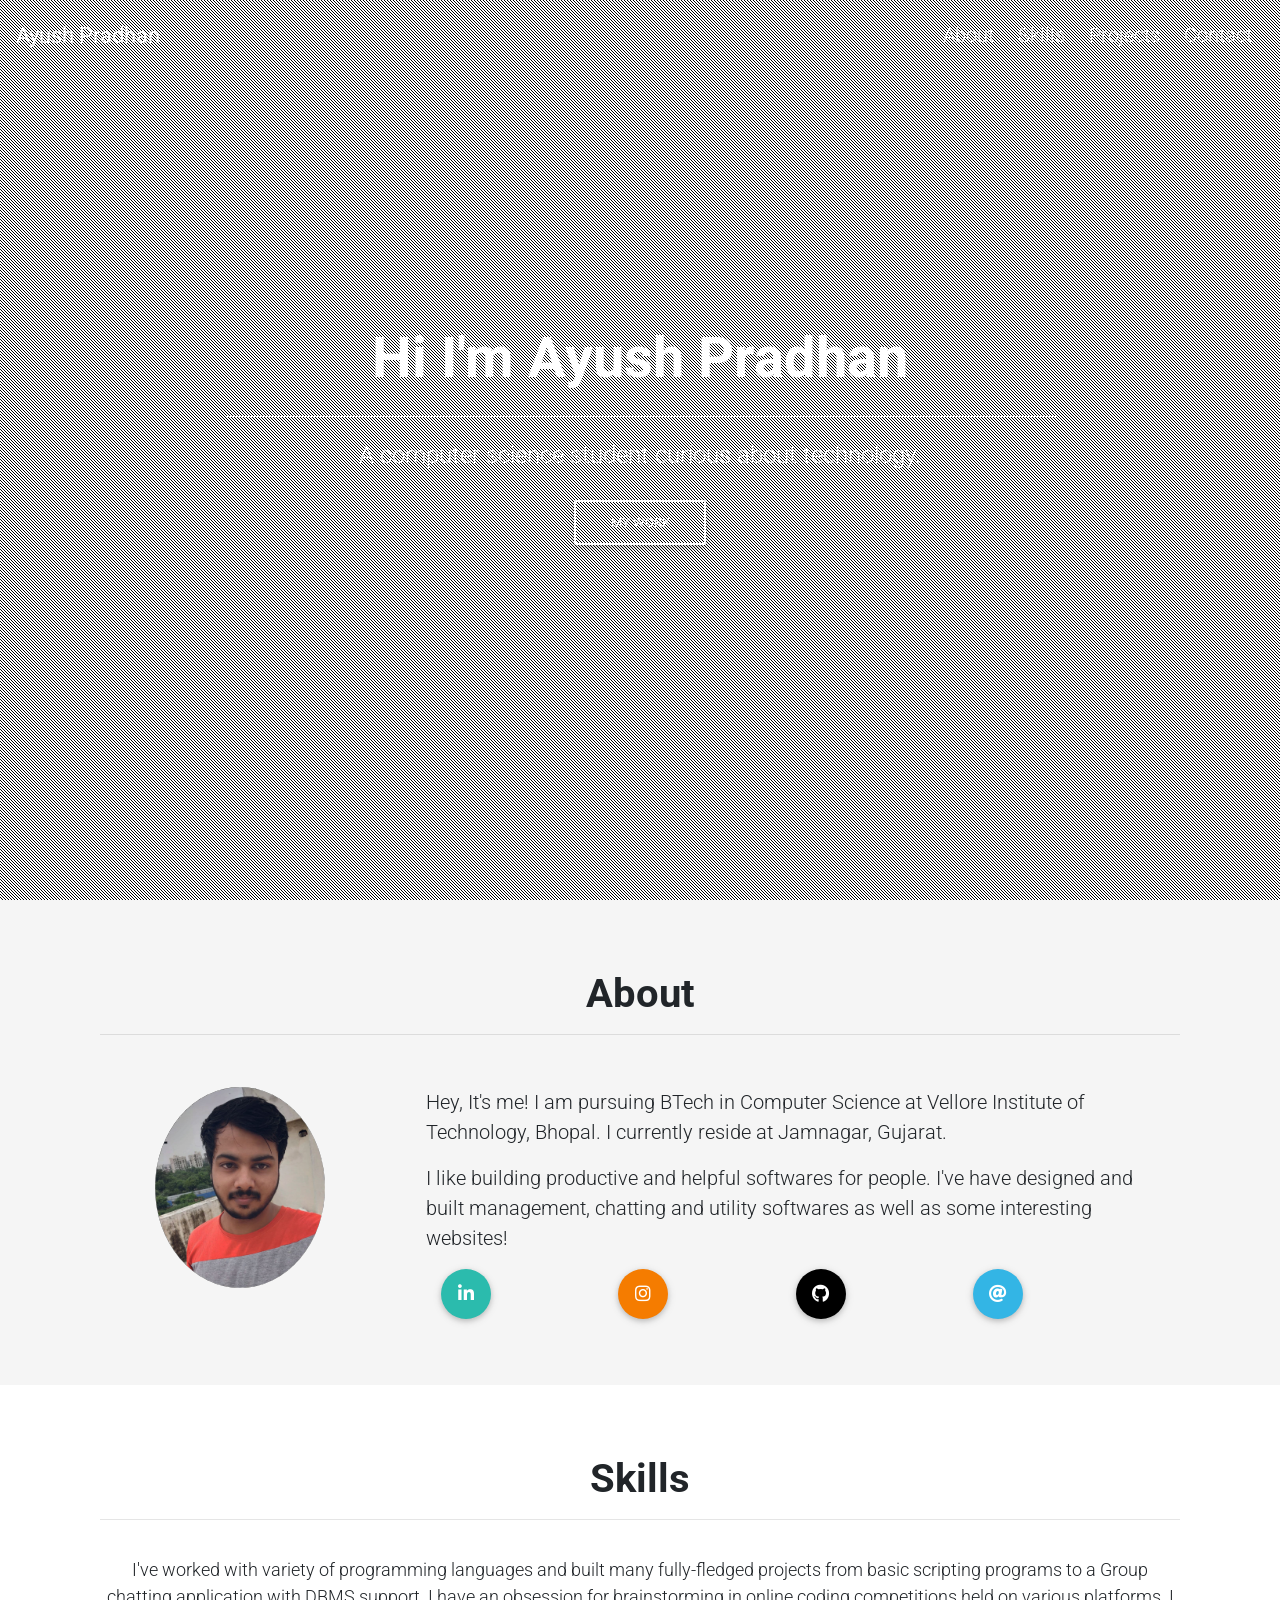
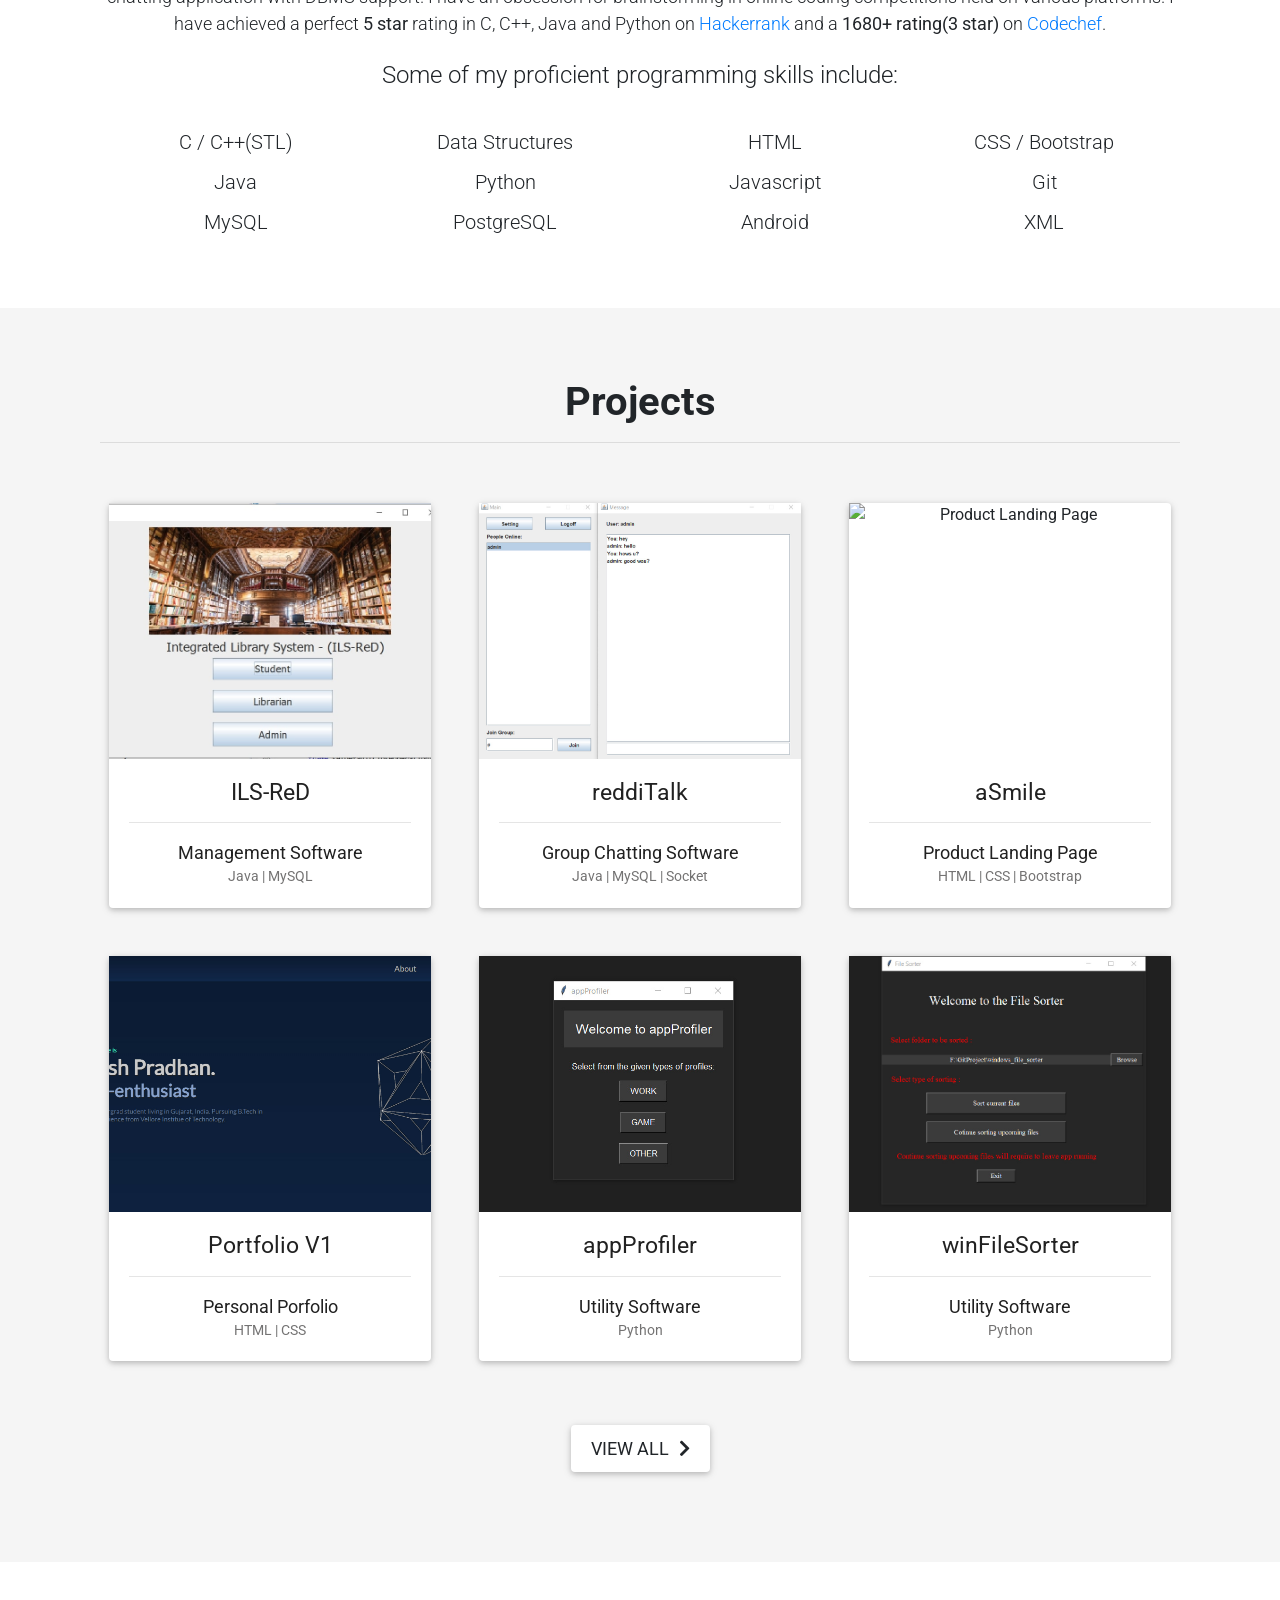
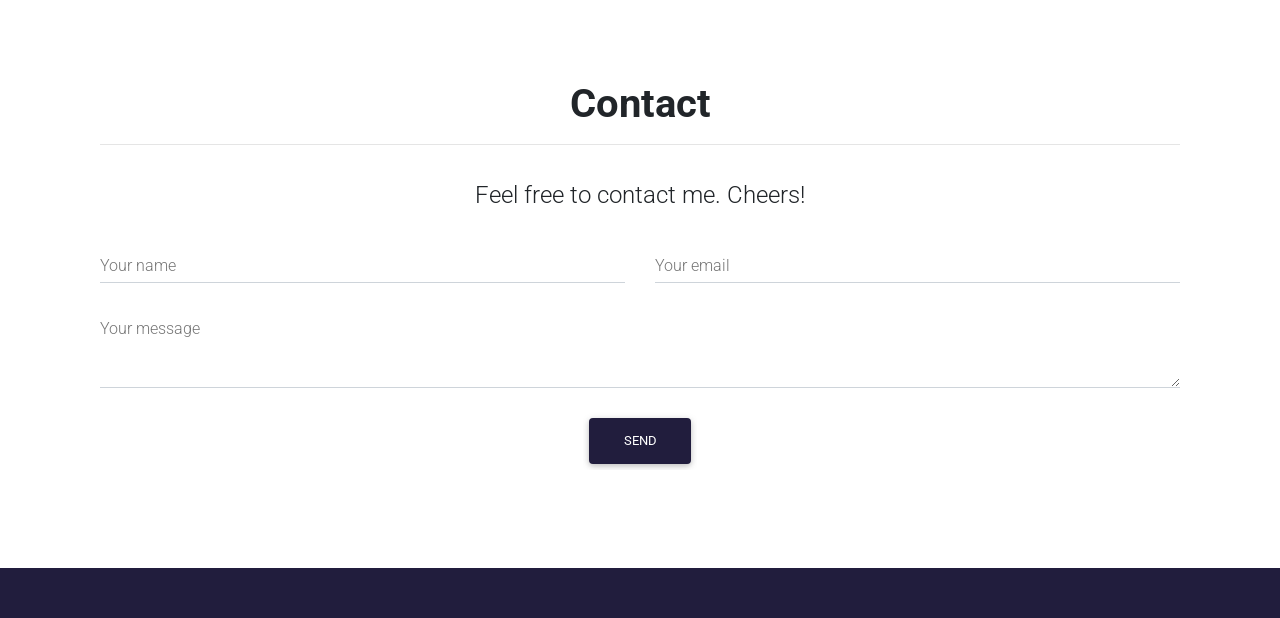
==== commit fd549944: "Portfolio" ====
--- a/index.html
+++ b/index.html
@@ -18,11 +18,6 @@
     <link rel="stylesheet" href="mdb/css/addons/datatables.min.css" />
     <link rel="stylesheet" href="mdb/css/style.css" />
     <link rel="stylesheet" href="style.css" />
-    <!-- <script src="https://formspree.io/js/formbutton-v1.min.js" defer></script>
-    <script>
-      window.formbutton=window.formbutton||function(){(formbutton.q=formbutton.q||[]).push(arguments)};
-      formbutton("create", {action: "https://formspree.io/f/mgeppwnj"})
-    </script> -->
   </head>
 
   <body>
@@ -60,7 +55,7 @@
     </header>
 
     <div class="view">
-      <video class="video-fluid" autoplay loop muted>
+      <video autoplay playsinline loop muted class="video-fluid" >
         <source src="cover/cover.mp4" type="video/mp4" />
       </video>
 
@@ -94,7 +89,7 @@
             <p class="text-center text-sm-left">
               I like building productive and helpful softwares for people. I've have designed and built management, chatting and utility softwares as well as some interesting websites! 
             </p>
-            <div class="container-fluid">
+            <div class="container">
               <div class="row">
                       <div class="col-3">
                       <button type="button" class="btn btn-default btn-circle btn-lg">
--- a/style.css
+++ b/style.css
@@ -22,7 +22,7 @@
 }
 
 .main-cont{
-  padding: 50px;
+  padding: 50px 30px 50px;
 }
 
 .abtimg{
@@ -39,6 +39,7 @@
   width: 50px;
   height: 50px;
   padding: 10px 16px;
+  margin: auto;
   font-size: 18px;
   line-height: 1.33;
   border-radius: 25px;
